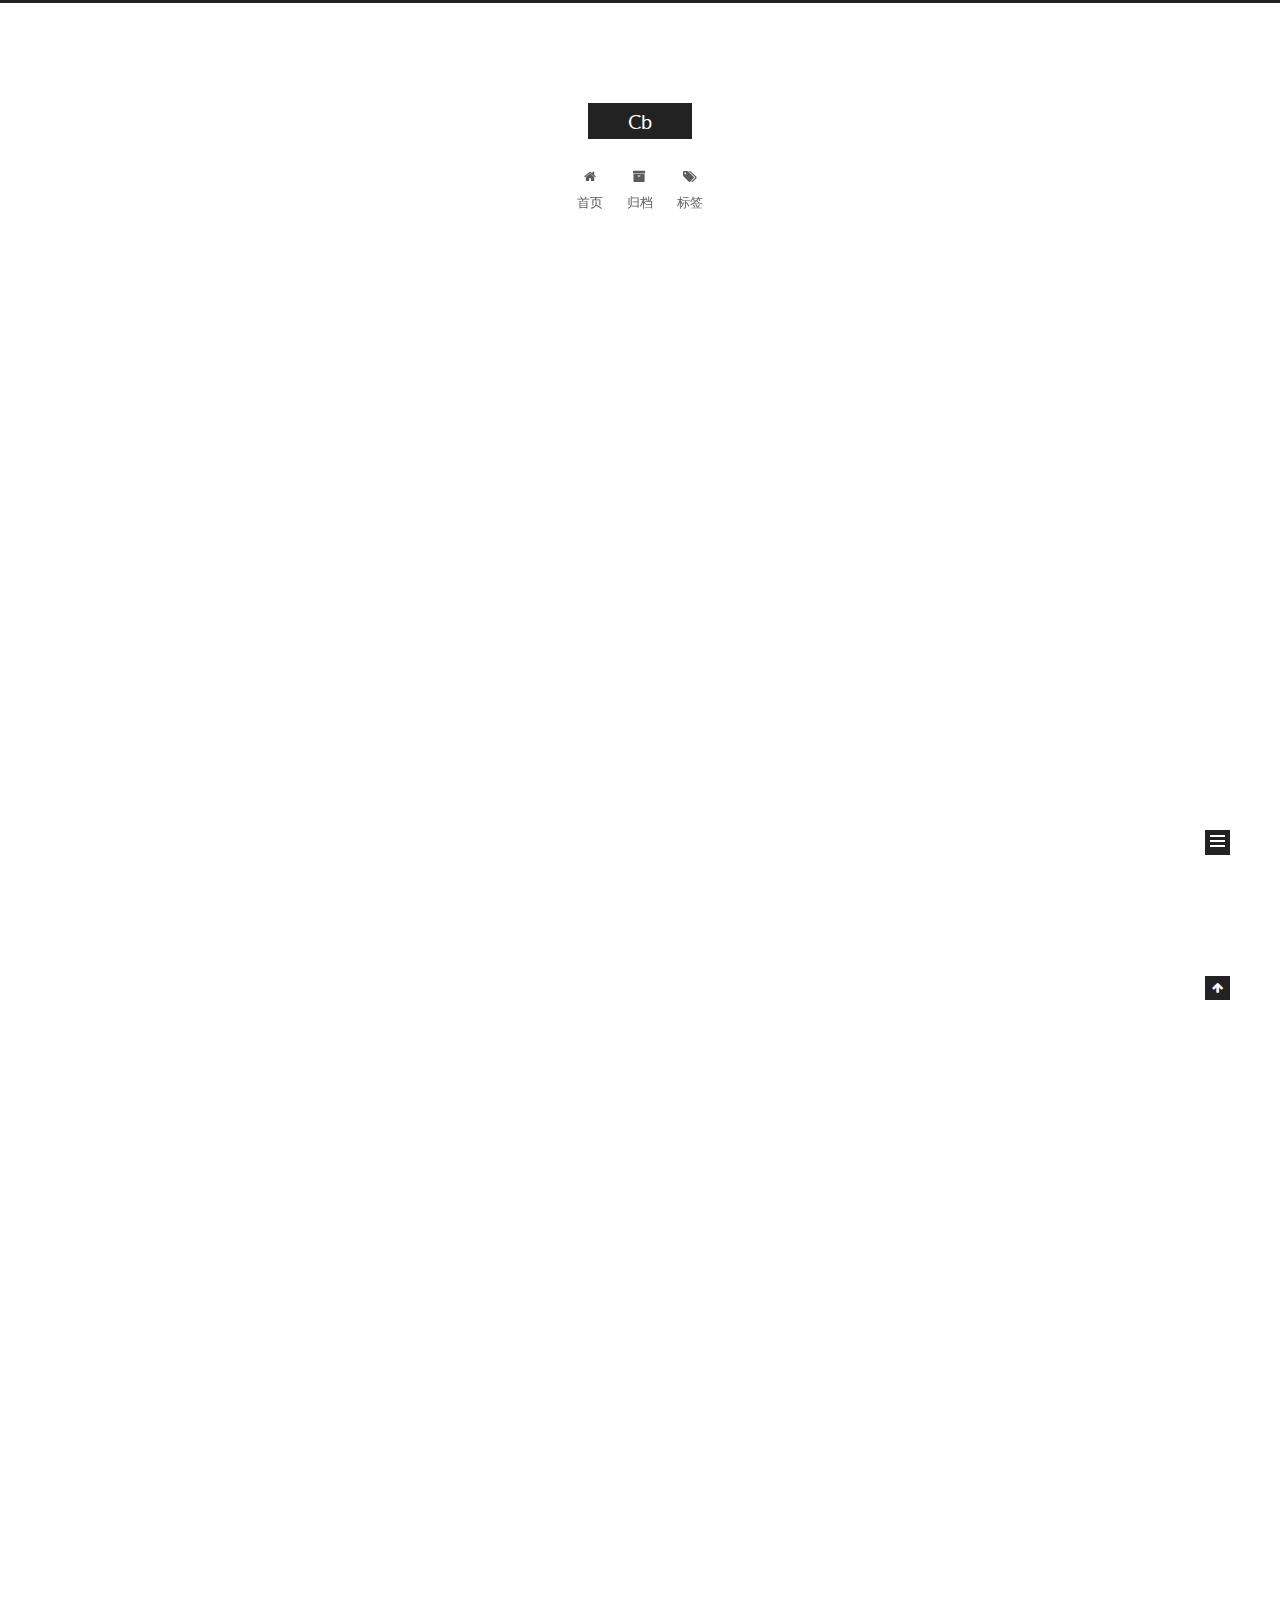
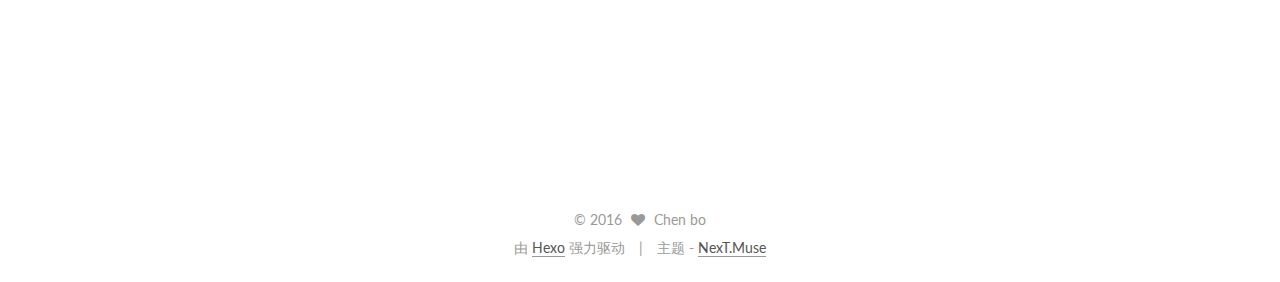
==== index.html @ adaf363a "Site updated: 2016-04-24 19:10:27" ====
<!doctype html>



  


<html class="theme-next muse use-motion">
<head>
  <meta charset="UTF-8"/>
<meta http-equiv="X-UA-Compatible" content="IE=edge,chrome=1" />
<meta name="viewport" content="width=device-width, initial-scale=1, maximum-scale=1"/>



<meta http-equiv="Cache-Control" content="no-transform" />
<meta http-equiv="Cache-Control" content="no-siteapp" />












  <link href="/vendors/fancybox/source/jquery.fancybox.css?v=2.1.5" rel="stylesheet" type="text/css"/>




  
  
  
  

  
    
    
  

  

  

  

  

  
    
    
    <link href="//fonts.googleapis.com/css?family=Lato:300,300italic,400,400italic,700,700italic&subset=latin,latin-ext" rel="stylesheet" type="text/css">
  




<link href="/vendors/font-awesome/css/font-awesome.min.css?v=4.4.0" rel="stylesheet" type="text/css" />

<link href="/css/main.css?v=5.0.1" rel="stylesheet" type="text/css" />


  <meta name="keywords" content="Hexo, NexT" />








  <link rel="shortcut icon" type="image/x-icon" href="/favicon.ico?v=5.0.1" />






<meta name="description" content="Cb的空间">
<meta property="og:type" content="website">
<meta property="og:title" content="Cb">
<meta property="og:url" content="http://yoursite.com/index.html">
<meta property="og:site_name" content="Cb">
<meta property="og:description" content="Cb的空间">
<meta name="twitter:card" content="summary">
<meta name="twitter:title" content="Cb">
<meta name="twitter:description" content="Cb的空间">



<script type="text/javascript" id="hexo.configuration">
  var NexT = window.NexT || {};
  var CONFIG = {
    scheme: 'Muse',
    sidebar: {"position":"left","display":"post"},
    fancybox: true,
    motion: true,
    duoshuo: {
      userId: 0,
      author: '博主'
    }
  };
</script>

  <title> Cb </title>
</head>

<body itemscope itemtype="http://schema.org/WebPage" lang="zh-Hans">

  










  
  
    
  

  <div class="container one-collumn sidebar-position-left 
   page-home 
 ">
    <div class="headband"></div>

    <header id="header" class="header" itemscope itemtype="http://schema.org/WPHeader">
      <div class="header-inner"><div class="site-meta ">
  

  <div class="custom-logo-site-title">
    <a href="/"  class="brand" rel="start">
      <span class="logo-line-before"><i></i></span>
      <span class="site-title">Cb</span>
      <span class="logo-line-after"><i></i></span>
    </a>
  </div>
  <p class="site-subtitle"></p>
</div>

<div class="site-nav-toggle">
  <button>
    <span class="btn-bar"></span>
    <span class="btn-bar"></span>
    <span class="btn-bar"></span>
  </button>
</div>

<nav class="site-nav">
  

  
    <ul id="menu" class="menu">
      
        
        <li class="menu-item menu-item-home">
          <a href="/" rel="section">
            
              <i class="menu-item-icon fa fa-home fa-fw"></i> <br />
            
            首页
          </a>
        </li>
      
        
        <li class="menu-item menu-item-archives">
          <a href="/archives" rel="section">
            
              <i class="menu-item-icon fa fa-archive fa-fw"></i> <br />
            
            归档
          </a>
        </li>
      
        
        <li class="menu-item menu-item-tags">
          <a href="/tags" rel="section">
            
              <i class="menu-item-icon fa fa-tags fa-fw"></i> <br />
            
            标签
          </a>
        </li>
      

      
    </ul>
  

  
</nav>

 </div>
    </header>

    <main id="main" class="main">
      <div class="main-inner">
        <div class="content-wrap">
          <div id="content" class="content">
            
  <section id="posts" class="posts-expand">
    
      

  
  

  
  
  

  <article class="post post-type-normal " itemscope itemtype="http://schema.org/Article">

    
      <header class="post-header">

        
        
          <h1 class="post-title" itemprop="name headline">
            
            
              
                
                <a class="post-title-link" href="/2016/04/24/test/" itemprop="url">
                  未命名
                </a>
              
            
          </h1>
        

        <div class="post-meta">
          <span class="post-time">
            <span class="post-meta-item-icon">
              <i class="fa fa-calendar-o"></i>
            </span>
            <span class="post-meta-item-text">发表于</span>
            <time itemprop="dateCreated" datetime="2016-04-24T18:54:13+08:00" content="2016-04-24">
              2016-04-24
            </time>
          </span>

          

          
            
          

          

          
          

          
        </div>
      </header>
    


    <div class="post-body" itemprop="articleBody">

      
      

      
        
          
            <hr>
<h2 id="title-Test"><a href="#title-Test" class="headerlink" title="title:Test"></a>title:Test</h2><blockquote>
<p>Just test the website,thank you</p>
</blockquote>

          
        
      
    </div>
    
    <div>
      
    </div>

    <div>
      
    </div>

    <footer class="post-footer">
      

      

      
      
        <div class="post-eof"></div>
      
    </footer>
  </article>


    
      

  
  

  
  
  

  <article class="post post-type-normal " itemscope itemtype="http://schema.org/Article">

    
      <header class="post-header">

        
        
          <h1 class="post-title" itemprop="name headline">
            
            
              
                
                <a class="post-title-link" href="/2016/04/24/hello-world/" itemprop="url">
                  Hello World
                </a>
              
            
          </h1>
        

        <div class="post-meta">
          <span class="post-time">
            <span class="post-meta-item-icon">
              <i class="fa fa-calendar-o"></i>
            </span>
            <span class="post-meta-item-text">发表于</span>
            <time itemprop="dateCreated" datetime="2016-04-24T18:14:55+08:00" content="2016-04-24">
              2016-04-24
            </time>
          </span>

          

          
            
          

          

          
          

          
        </div>
      </header>
    


    <div class="post-body" itemprop="articleBody">

      
      

      
        
          
            <p>Welcome to <a href="https://hexo.io/" target="_blank" rel="external">Hexo</a>! This is your very first post. Check <a href="https://hexo.io/docs/" target="_blank" rel="external">documentation</a> for more info. If you get any problems when using Hexo, you can find the answer in <a href="https://hexo.io/docs/troubleshooting.html" target="_blank" rel="external">troubleshooting</a> or you can ask me on <a href="https://github.com/hexojs/hexo/issues" target="_blank" rel="external">GitHub</a>.</p>
<h2 id="Quick-Start"><a href="#Quick-Start" class="headerlink" title="Quick Start"></a>Quick Start</h2><h3 id="Create-a-new-post"><a href="#Create-a-new-post" class="headerlink" title="Create a new post"></a>Create a new post</h3><figure class="highlight bash"><table><tr><td class="gutter"><pre><span class="line">1</span><br></pre></td><td class="code"><pre><span class="line">$ hexo new <span class="string">"My New Post"</span></span><br></pre></td></tr></table></figure>
<p>More info: <a href="https://hexo.io/docs/writing.html" target="_blank" rel="external">Writing</a></p>
<h3 id="Run-server"><a href="#Run-server" class="headerlink" title="Run server"></a>Run server</h3><figure class="highlight bash"><table><tr><td class="gutter"><pre><span class="line">1</span><br></pre></td><td class="code"><pre><span class="line">$ hexo server</span><br></pre></td></tr></table></figure>
<p>More info: <a href="https://hexo.io/docs/server.html" target="_blank" rel="external">Server</a></p>
<h3 id="Generate-static-files"><a href="#Generate-static-files" class="headerlink" title="Generate static files"></a>Generate static files</h3><figure class="highlight bash"><table><tr><td class="gutter"><pre><span class="line">1</span><br></pre></td><td class="code"><pre><span class="line">$ hexo generate</span><br></pre></td></tr></table></figure>
<p>More info: <a href="https://hexo.io/docs/generating.html" target="_blank" rel="external">Generating</a></p>
<h3 id="Deploy-to-remote-sites"><a href="#Deploy-to-remote-sites" class="headerlink" title="Deploy to remote sites"></a>Deploy to remote sites</h3><figure class="highlight bash"><table><tr><td class="gutter"><pre><span class="line">1</span><br></pre></td><td class="code"><pre><span class="line">$ hexo deploy</span><br></pre></td></tr></table></figure>
<p>More info: <a href="https://hexo.io/docs/deployment.html" target="_blank" rel="external">Deployment</a></p>

          
        
      
    </div>
    
    <div>
      
    </div>

    <div>
      
    </div>

    <footer class="post-footer">
      

      

      
      
        <div class="post-eof"></div>
      
    </footer>
  </article>


    
  </section>

  


          </div>
          


          

        </div>
        
          
  
  <div class="sidebar-toggle">
    <div class="sidebar-toggle-line-wrap">
      <span class="sidebar-toggle-line sidebar-toggle-line-first"></span>
      <span class="sidebar-toggle-line sidebar-toggle-line-middle"></span>
      <span class="sidebar-toggle-line sidebar-toggle-line-last"></span>
    </div>
  </div>

  <aside id="sidebar" class="sidebar">
    <div class="sidebar-inner">

      

      

      <section class="site-overview sidebar-panel  sidebar-panel-active ">
        <div class="site-author motion-element" itemprop="author" itemscope itemtype="http://schema.org/Person">
          <img class="site-author-image" itemprop="image"
               src="/images/default_avatar.jpg"
               alt="Chen bo" />
          <p class="site-author-name" itemprop="name">Chen bo</p>
          <p class="site-description motion-element" itemprop="description">Cb的空间</p>
        </div>
        <nav class="site-state motion-element">
          <div class="site-state-item site-state-posts">
            <a href="/archives">
              <span class="site-state-item-count">2</span>
              <span class="site-state-item-name">日志</span>
            </a>
          </div>

          

          

        </nav>

        

        <div class="links-of-author motion-element">
          
        </div>

        
        

        
        

      </section>

      

    </div>
  </aside>


        
      </div>
    </main>

    <footer id="footer" class="footer">
      <div class="footer-inner">
        <div class="copyright" >
  
  &copy; 
  <span itemprop="copyrightYear">2016</span>
  <span class="with-love">
    <i class="fa fa-heart"></i>
  </span>
  <span class="author" itemprop="copyrightHolder">Chen bo</span>
</div>

<div class="powered-by">
  由 <a class="theme-link" href="http://hexo.io">Hexo</a> 强力驱动
</div>

<div class="theme-info">
  主题 -
  <a class="theme-link" href="https://github.com/iissnan/hexo-theme-next">
    NexT.Muse
  </a>
</div>

        

        
      </div>
    </footer>

    <div class="back-to-top">
      <i class="fa fa-arrow-up"></i>
    </div>
  </div>

  

<script type="text/javascript">
  if (Object.prototype.toString.call(window.Promise) !== '[object Function]') {
    window.Promise = null;
  }
</script>









  



  
  <script type="text/javascript" src="/vendors/jquery/index.js?v=2.1.3"></script>

  
  <script type="text/javascript" src="/vendors/fastclick/lib/fastclick.min.js?v=1.0.6"></script>

  
  <script type="text/javascript" src="/vendors/jquery_lazyload/jquery.lazyload.js?v=1.9.7"></script>

  
  <script type="text/javascript" src="/vendors/velocity/velocity.min.js?v=1.2.1"></script>

  
  <script type="text/javascript" src="/vendors/velocity/velocity.ui.min.js?v=1.2.1"></script>

  
  <script type="text/javascript" src="/vendors/fancybox/source/jquery.fancybox.pack.js?v=2.1.5"></script>


  


  <script type="text/javascript" src="/js/src/utils.js?v=5.0.1"></script>

  <script type="text/javascript" src="/js/src/motion.js?v=5.0.1"></script>



  
  

  

  


  <script type="text/javascript" src="/js/src/bootstrap.js?v=5.0.1"></script>



  



  



  
  
  

  

  

</body>
</html>
---- css/main.css ----
/* normalize.css v3.0.2 | MIT License | git.io/normalize */
html {
  font-family: sans-serif; /* 1 */
  -ms-text-size-adjust: 100%; /* 2 */
  -webkit-text-size-adjust: 100%; /* 2 */
}
body {
  margin: 0;
}
article,
aside,
details,
figcaption,
figure,
footer,
header,
hgroup,
main,
menu,
nav,
section,
summary {
  display: block;
}
audio,
canvas,
progress,
video {
  display: inline-block; /* 1 */
  vertical-align: baseline; /* 2 */
}
audio:not([controls]) {
  display: none;
  height: 0;
}
[hidden],
template {
  display: none;
}
a {
  background-color: transparent;
}
a:active,
a:hover {
  outline: 0;
}
abbr[title] {
  border-bottom: 1px dotted;
}
b,
strong {
  font-weight: bold;
}
dfn {
  font-style: italic;
}
h1 {
  font-size: 2em;
  margin: 0.67em 0;
}
mark {
  background: #ff0;
  color: #000;
}
small {
  font-size: 80%;
}
sub,
sup {
  font-size: 75%;
  line-height: 0;
  position: relative;
  vertical-align: baseline;
}
sup {
  top: -0.5em;
}
sub {
  bottom: -0.25em;
}
img {
  border: 0;
}
svg:not(:root) {
  overflow: hidden;
}
figure {
  margin: 1em 40px;
}
hr {
  -moz-box-sizing: content-box;
  box-sizing: content-box;
  height: 0;
}
pre {
  overflow: auto;
}
code,
kbd,
pre,
samp {
  font-family: monospace, monospace;
  font-size: 1em;
}
button,
input,
optgroup,
select,
textarea {
  color: inherit; /* 1 */
  font: inherit; /* 2 */
  margin: 0; /* 3 */
}
button {
  overflow: visible;
}
button,
select {
  text-transform: none;
}
button,
html input[type="button"],
input[type="reset"],
input[type="submit"] {
  -webkit-appearance: button; /* 2 */
  cursor: pointer; /* 3 */
}
button[disabled],
html input[disabled] {
  cursor: default;
}
button::-moz-focus-inner,
input::-moz-focus-inner {
  border: 0;
  padding: 0;
}
input {
  line-height: normal;
}
input[type="checkbox"],
input[type="radio"] {
  box-sizing: border-box; /* 1 */
  padding: 0; /* 2 */
}
input[type="number"]::-webkit-inner-spin-button,
input[type="number"]::-webkit-outer-spin-button {
  height: auto;
}
input[type="search"] {
  -webkit-appearance: textfield; /* 1 */
  -moz-box-sizing: content-box;
  -webkit-box-sizing: content-box; /* 2 */
  box-sizing: content-box;
}
input[type="search"]::-webkit-search-cancel-button,
input[type="search"]::-webkit-search-decoration {
  -webkit-appearance: none;
}
fieldset {
  border: 1px solid #c0c0c0;
  margin: 0 2px;
  padding: 0.35em 0.625em 0.75em;
}
legend {
  border: 0; /* 1 */
  padding: 0; /* 2 */
}
textarea {
  overflow: auto;
}
optgroup {
  font-weight: bold;
}
table {
  border-collapse: collapse;
  border-spacing: 0;
}
td,
th {
  padding: 0;
}
::selection {
  background: #262a30;
  color: #fff;
}
body {
  position: relative;
  font-family: 'Lato', "PingFang SC", "Microsoft YaHei", sans-serif;
  font-size: 14px;
  line-height: 2;
  color: #555;
  background: #fff;
}
@media (max-width: 767px) {
  body {
    padding-right: 0 !important;
  }
}
@media (min-width: 768px) and (max-width: 991px) {
  body {
    padding-right: 0 !important;
  }
}
@media (min-width: 1600px) {
  body {
    font-size: 16px;
  }
}
h1,
h2,
h3,
h4,
h5,
h6 {
  margin: 0;
  padding: 0;
  font-weight: bold;
  line-height: 1.5;
  font-family: 'Lato', "PingFang SC", "Microsoft YaHei", sans-serif;
}
h2,
h3,
h4,
h5,
h6 {
  margin: 20px 0 15px;
}
h1 {
  font-size: 22px;
}
@media (max-width: 767px) {
  h1 {
    font-size: 18px;
  }
}
h2 {
  font-size: 20px;
}
@media (max-width: 767px) {
  h2 {
    font-size: 16px;
  }
}
h3 {
  font-size: 18px;
}
@media (max-width: 767px) {
  h3 {
    font-size: 14px;
  }
}
h4 {
  font-size: 16px;
}
@media (max-width: 767px) {
  h4 {
    font-size: 12px;
  }
}
h5 {
  font-size: 14px;
}
@media (max-width: 767px) {
  h5 {
    font-size: 10px;
  }
}
h6 {
  font-size: 12px;
}
@media (max-width: 767px) {
  h6 {
    font-size: 8px;
  }
}
p {
  margin: 0 0 25px 0;
}
a {
  color: #555;
  text-decoration: none;
  border-bottom: 1px solid #999;
  word-wrap: break-word;
}
a:hover {
  color: #222;
  border-bottom-color: #222;
}
ul {
  list-style: none;
}
blockquote {
  margin: 0;
  padding: 0;
}
img {
  display: block;
  margin: auto;
  max-width: 100%;
  height: auto;
}
hr {
  margin: 40px 0;
  height: 3px;
  border: none;
  background-color: #ddd;
  background-image: repeating-linear-gradient(-45deg, #fff, #fff 4px, transparent 4px, transparent 8px);
}
blockquote {
  padding: 0 15px;
  color: #666;
  border-left: 4px solid #ddd;
}
blockquote cite::before {
  content: "-";
  padding: 0 5px;
}
dt {
  font-weight: 700;
}
dd {
  margin: 0;
  padding: 0;
}
.text-left {
  text-align: left;
}
.text-center {
  text-align: center;
}
.text-right {
  text-align: right;
}
.text-justify {
  text-align: justify;
}
.text-nowrap {
  white-space: nowrap;
}
.text-lowercase {
  text-transform: lowercase;
}
.text-uppercase {
  text-transform: uppercase;
}
.text-capitalize {
  text-transform: capitalize;
}
.center-block {
  display: block;
  margin-left: auto;
  margin-right: auto;
}
.clearfix:before,
.clearfix:after {
  content: " ";
  display: table;
}
.clearfix:after {
  clear: both;
}
.pullquote {
  width: 45%;
}
.pullquote.left {
  float: left;
  margin-left: 5px;
  margin-right: 10px;
}
.pullquote.right {
  float: right;
  margin-left: 10px;
  margin-right: 5px;
}
.highlight table,
.gist table {
  width: auto;
}
.highlight table td,
.gist table td {
  border: none;
}
.highlight a,
.gist a {
  color: #222 !important;
  text-decoration: none !important;
}
.affix.affix.affix {
  position: fixed;
}
.translation {
  margin-top: -20px;
  font-size: 14px;
  color: #999;
}
.scrollbar-measure {
  width: 100px;
  height: 100px;
  overflow: scroll;
  position: absolute;
  top: -9999px;
}
.use-motion .motion-element {
  opacity: 0;
}
#local-search-input {
  padding: 3px;
  border: none;
  text-indent: 14px;
  border-radius: 0;
  width: 140px;
  outline: none;
  border-bottom: 1px solid #999;
  background: inherit;
  opacity: 0.5;
}
#local-search-input:focus {
  opacity: 1;
}
.search-icon {
  position: absolute;
  top: 9px;
}
table {
  margin: 20px 0;
  width: 100%;
  border-collapse: collapse;
  border-spacing: 0;
  border: 1px solid #ddd;
  font-size: 14px;
  table-layout: fixed;
  word-wrap: break-word;
}
table>tbody>tr:nth-of-type(odd) {
  background-color: #f9f9f9;
}
table>tbody>tr:hover {
  background-color: #f5f5f5;
}
caption,
th,
td {
  padding: 8px;
  text-align: left;
  vertical-align: middle;
  font-weight: normal;
}
th,
td {
  border-bottom: 3px solid #ddd;
  border-right: 1px solid #eee;
}
th {
  padding-bottom: 10px;
  font-weight: 700;
}
td {
  border-bottom-width: 1px;
}
html,
body {
  height: 100%;
}
.container {
  position: relative;
  min-height: 100%;
}
.header-inner {
  margin: 0 auto;
  padding: 100px 0 70px;
  width: 700px;
}
@media (min-width: 1600px) {
  .container .header-inner {
    width: 900px;
  }
}
.main {
  padding-bottom: 150px;
}
.main-inner {
  margin: 0 auto;
  width: 700px;
}
@media (min-width: 1600px) {
  .container .main-inner {
    width: 900px;
  }
}
.footer {
  position: absolute;
  left: 0;
  bottom: 0;
  width: 100%;
  min-height: 50px;
}
.footer-inner {
  box-sizing: border-box;
  margin: 20px auto;
  width: 700px;
}
@media (min-width: 1600px) {
  .container .footer-inner {
    width: 900px;
  }
}
pre,
.highlight {
  overflow: auto;
  margin: 20px 0;
  padding: 15px;
  font-size: 13px;
  color: #4d4d4c;
  background: #f7f7f7;
  line-height: 1.6;
}
pre,
code {
  font-family: consolas, Menlo, "PingFang SC", "Microsoft YaHei", monospace;
}
code {
  padding: 2px 4px;
  word-break: break-all;
  color: #555;
  background: #eee;
  border-radius: 4px;
  font-size: 13px;
}
pre code {
  padding: 0;
  color: #4d4d4c;
  background: none;
  text-shadow: none;
}
.highlight pre {
  border: none;
  margin: 0;
  padding: 1px;
}
.highlight table {
  margin: 0;
  width: auto;
  border: none;
}
.highlight td {
  border: none;
  padding: 0;
}
.highlight figcaption {
  font-size: 0.85em;
  color: #8e908c;
  line-height: 1em;
  margin-bottom: 1em;
}
.highlight figcaption:before,
.highlight figcaption:after {
  content: " ";
  display: table;
}
.highlight figcaption:after {
  clear: both;
}
.highlight figcaption a {
  float: right;
}
.highlight .gutter pre {
  color: #666;
  text-align: right;
  padding-right: 20px;
}
.highlight .line {
  height: 20px;
}
pre .comment {
  color: #8e908c;
}
pre .variable,
pre .attribute,
pre .tag,
pre .regexp,
pre .ruby .constant,
pre .xml .tag .title,
pre .xml .pi,
pre .xml .doctype,
pre .html .doctype,
pre .css .id,
pre .css .class,
pre .css .pseudo {
  color: #c82829;
}
pre .number,
pre .preprocessor,
pre .built_in,
pre .literal,
pre .params,
pre .constant,
pre .command {
  color: #f5871f;
}
pre .ruby .class .title,
pre .css .rules .attribute,
pre .string,
pre .value,
pre .inheritance,
pre .header,
pre .ruby .symbol,
pre .xml .cdata,
pre .special,
pre .number,
pre .formula {
  color: #718c00;
}
pre .title,
pre .css .hexcolor {
  color: #3e999f;
}
pre .function,
pre .python .decorator,
pre .python .title,
pre .ruby .function .title,
pre .ruby .title .keyword,
pre .perl .sub,
pre .javascript .title,
pre .coffeescript .title {
  color: #4271ae;
}
pre .keyword,
pre .javascript .function {
  color: #8959a8;
}
.full-image.full-image.full-image {
  border: none;
  max-width: 100%;
  width: auto;
  margin: 20px auto;
}
@media (min-width: 992px) {
  .full-image.full-image.full-image {
    max-width: none;
    width: 126%;
    margin: 0 -13%;
  }
}
.blockquote-center,
.page-home .post-type-quote blockquote,
.page-post-detail .post-type-quote blockquote {
  position: relative;
  margin: 40px 0;
  padding: 0;
  border-left: none;
  text-align: center;
}
.blockquote-center::before,
.page-home .post-type-quote blockquote::before,
.page-post-detail .post-type-quote blockquote::before,
.blockquote-center::after,
.page-home .post-type-quote blockquote::after,
.page-post-detail .post-type-quote blockquote::after {
  position: absolute;
  content: ' ';
  display: block;
  width: 100%;
  height: 24px;
  opacity: 0.2;
  background-repeat: no-repeat;
  background-position: 0 -6px;
  background-size: 22px 22px;
}
.blockquote-center::before,
.page-home .post-type-quote blockquote::before,
.page-post-detail .post-type-quote blockquote::before {
  top: -20px;
  background-image: url("../images/quote-l.svg");
  border-top: 1px solid #ccc;
}
.blockquote-center::after,
.page-home .post-type-quote blockquote::after,
.page-post-detail .post-type-quote blockquote::after {
  bottom: -20px;
  background-image: url("../images/quote-r.svg");
  border-bottom: 1px solid #ccc;
  background-position: 100% 8px;
}
.blockquote-center p,
.page-home .post-type-quote blockquote p,
.page-post-detail .post-type-quote blockquote p,
.blockquote-center div,
.page-home .post-type-quote blockquote div,
.page-post-detail .post-type-quote blockquote div {
  text-align: center;
}
.post .post-body .group-picture img {
  box-sizing: border-box;
  padding: 0 3px;
  border: none;
}
.post .group-picture-row {
  overflow: hidden;
  margin-top: 6px;
}
.post .group-picture-row:first-child {
  margin-top: 0;
}
.post .group-picture-column {
  float: left;
}
.page-post-detail .post-body .group-picture-column {
  float: none;
  margin-top: 10px;
  width: auto !important;
}
.page-post-detail .post-body .group-picture-column img {
  margin: 0 auto;
}
.page-archive .group-picture-container {
  overflow: hidden;
}
.page-archive .group-picture-row {
  float: left;
}
.page-archive .group-picture-row:first-child {
  margin-top: 6px;
}
.page-archive .group-picture-column {
  max-width: 150px;
  max-height: 150px;
}
.btn {
  display: inline-block;
  padding: 0 20px;
  font-size: 14px;
  color: #fff;
  background: #222;
  border: 2px solid #222;
  text-decoration: none;
  border-radius: 0;
  transition-property: background-color;
  transition-duration: 0.2s;
  transition-timing-function: ease-in-out;
  transition-delay: 0s;
}
.btn:hover,
.post-more-link .btn:hover {
  border-color: #222;
  color: #222;
  background: #fff;
}
.btn-bar {
  display: block;
  width: 22px;
  height: 2px;
  background: #555;
  border-radius: 1px;
}
.btn-bar+.btn-bar {
  margin-top: 4px;
}
.pagination {
  margin: 120px 0 40px;
  text-align: center;
  border-top: 1px solid #eee;
}
.page-number-basic,
.pagination .prev,
.pagination .next,
.pagination .page-number,
.pagination .space {
  display: inline-block;
  position: relative;
  top: -1px;
  margin: 0 10px;
  padding: 0 10px;
  line-height: 30px;
}
@media (max-width: 767px) {
  .page-number-basic,
  .pagination .prev,
  .pagination .next,
  .pagination .page-number,
  .pagination .space {
    margin: 0 5px;
  }
}
.pagination .prev,
.pagination .next,
.pagination .page-number {
  border-bottom: 0;
  border-top: 1px solid #eee;
  transition-property: border-color;
  transition-duration: 0.2s;
  transition-timing-function: ease-in-out;
  transition-delay: 0s;
}
.pagination .prev:hover,
.pagination .next:hover,
.pagination .page-number:hover {
  border-top-color: #222;
}
.pagination .space {
  padding: 0;
  margin: 0;
}
.pagination .prev {
  margin-left: 0;
}
.pagination .next {
  margin-right: 0;
}
.pagination .page-number.current {
  color: #fff;
  background: #ccc;
  border-top-color: #ccc;
}
@media (max-width: 767px) {
  .pagination {
    border-top: none;
  }
  .pagination .prev,
  .pagination .next,
  .pagination .page-number {
    margin-bottom: 10px;
    border-top: 0;
    border-bottom: 1px solid #eee;
  }
  .pagination .prev:hover,
  .pagination .next:hover,
  .pagination .page-number:hover {
    border-bottom-color: #222;
  }
}
.comments {
  margin: 60px 20px 0;
}
.tag-cloud {
  text-align: center;
}
.tag-cloud a {
  display: inline-block;
  margin: 10px;
}
.back-to-top {
  box-sizing: border-box;
  position: fixed;
  bottom: -100px;
  right: 50px;
  z-index: 1050;
  padding: 0 6px;
  width: 25px;
  background: #222;
  font-size: 12px;
  opacity: 1;
  color: #fff;
  cursor: pointer;
  text-align: center;
  -webkit-transform: translateZ(0);
  transition-property: bottom;
  transition-duration: 0.2s;
  transition-timing-function: ease-in-out;
  transition-delay: 0s;
}
@media (max-width: 767px) {
  .back-to-top {
    display: none;
  }
}
@media (min-width: 768px) and (max-width: 991px) {
  .back-to-top {
    display: none;
  }
}
.back-to-top.back-to-top-on {
  bottom: 19px;
}
.header {
  background: #fff;
}
.header-inner {
  position: relative;
}
.headband {
  height: 3px;
  background: #222;
}
.site-meta {
  margin: 0;
  text-align: center;
}
@media (max-width: 767px) {
  .site-meta {
    text-align: center;
  }
}
.brand {
  position: relative;
  display: inline-block;
  padding: 0 40px;
  color: #fff;
  background: #222;
  border-bottom: none;
}
.brand:hover {
  color: #fff;
}
.logo {
  display: inline-block;
  margin-right: 5px;
  line-height: 36px;
  vertical-align: top;
}
.site-title {
  display: inline-block;
  vertical-align: top;
  line-height: 36px;
  font-size: 20px;
  font-weight: normal;
  font-family: 'Lato', "PingFang SC", "Microsoft YaHei", sans-serif;
}
.site-subtitle {
  margin-top: 10px;
  font-size: 13px;
  color: #999;
}
.use-motion .brand {
  opacity: 0;
}
.use-motion .logo,
.use-motion .site-title,
.use-motion .site-subtitle {
  opacity: 0;
  position: relative;
  top: -10px;
}
.site-nav-toggle {
  display: none;
  position: absolute;
  top: 10px;
  left: 10px;
}
@media (max-width: 767px) {
  .site-nav-toggle {
    display: block;
  }
}
.site-nav-toggle button {
  margin-top: 2px;
  padding: 9px 10px;
  background: transparent;
  border: none;
}
@media (max-width: 767px) {
  .site-nav {
    display: none;
    margin: 0 -10px;
    padding: 0 10px;
    clear: both;
    border-top: 1px solid #ddd;
  }
}
@media (min-width: 768px) and (max-width: 991px) {
  .site-nav {
    display: block !important;
  }
}
@media (min-width: 992px) {
  .site-nav {
    display: block !important;
  }
}
.menu {
  margin-top: 20px;
  padding-left: 0;
  text-align: center;
}
.menu .menu-item {
  display: inline-block;
  margin: 0 10px;
}
@media screen and (max-width: 767px) {
  .menu .menu-item {
    margin-top: 10px;
  }
}
.menu .menu-item a {
  display: block;
  font-size: 13px;
  text-transform: capitalize;
  line-height: inherit;
  border-bottom: 1px solid transparent;
  transition-property: border-color;
  transition-duration: 0.2s;
  transition-timing-function: ease-in-out;
  transition-delay: 0s;
}
.menu .menu-item a:hover {
  border-bottom-color: #222;
}
.menu .menu-item .fa {
  margin-right: 5px;
}
.use-motion .menu-item {
  opacity: 0;
}
.post-body {
  font-family: 'Lato', "PingFang SC", "Microsoft YaHei", sans-serif;
}
@media (max-width: 767px) {
  .post-body {
    word-break: break-all;
  }
}
.post-body .fancybox img {
  display: block !important;
  margin: 0 auto;
  cursor: pointer;
  cursor: zoom-in;
  cursor: -webkit-zoom-in;
}
.post-body .image-caption,
.post-body .figure .caption {
  margin: 10px auto 15px;
  text-align: center;
  font-size: 14px;
  color: #999;
  font-weight: bold;
  line-height: 1;
}
.post-sticky-flag {
  display: inline-block;
  font-size: 16px;
  -ms-transform: rotate(30deg);
  transform: rotate(30deg);
}
.posts-expand {
  padding-top: 40px;
}
@media (max-width: 767px) {
  .posts-expand {
    margin: 0 20px;
  }
  .post-body pre,
  .post-body .highlight {
    padding: 10px;
  }
  .post-body pre .gutter pre,
  .post-body .highlight .gutter pre {
    padding-right: 10px;
  }
}
@media (min-width: 992px) {
  .posts-expand .post-body {
    text-align: justify;
  }
}
.posts-expand .post-body h2,
.posts-expand .post-body h3,
.posts-expand .post-body h4,
.posts-expand .post-body h5,
.posts-expand .post-body h6 {
  padding-top: 10px;
}
.posts-expand .post-body h2 .header-anchor,
.posts-expand .post-body h3 .header-anchor,
.posts-expand .post-body h4 .header-anchor,
.posts-expand .post-body h5 .header-anchor,
.posts-expand .post-body h6 .header-anchor {
  float: right;
  margin-left: 10px;
  color: #ccc;
  border-bottom-style: none;
  visibility: hidden;
}
.posts-expand .post-body h2 .header-anchor:hover,
.posts-expand .post-body h3 .header-anchor:hover,
.posts-expand .post-body h4 .header-anchor:hover,
.posts-expand .post-body h5 .header-anchor:hover,
.posts-expand .post-body h6 .header-anchor:hover {
  color: inherit;
}
.posts-expand .post-body h2:hover .header-anchor,
.posts-expand .post-body h3:hover .header-anchor,
.posts-expand .post-body h4:hover .header-anchor,
.posts-expand .post-body h5:hover .header-anchor,
.posts-expand .post-body h6:hover .header-anchor {
  visibility: visible;
}
.posts-expand .post-body ul li {
  list-style: circle;
}
.posts-expand .post-body img {
  box-sizing: border-box;
  margin: auto;
  padding: 3px;
  border: 1px solid #ddd;
}
.posts-expand .fancybox img {
  margin: 0 auto;
}
@media (max-width: 767px) {
  .posts-collapse {
    margin: 0 20px;
  }
  .posts-collapse .post-title,
  .posts-collapse .post-meta {
    display: block;
    width: auto;
    text-align: left;
  }
}
.posts-collapse {
  position: relative;
  z-index: 1010;
  margin-left: 55px;
}
.posts-collapse::after {
  content: " ";
  position: absolute;
  top: 20px;
  left: 0;
  margin-left: -2px;
  width: 4px;
  height: 100%;
  background: #f5f5f5;
  z-index: -1;
}
@media (max-width: 767px) {
  .posts-collapse {
    margin: 0 20px;
  }
}
.posts-collapse .collection-title {
  position: relative;
  margin: 60px 0;
}
.posts-collapse .collection-title h2 {
  margin-left: 20px;
}
.posts-collapse .collection-title small {
  color: #bbb;
}
.posts-collapse .collection-title::before {
  content: " ";
  position: absolute;
  left: 0;
  top: 50%;
  margin-left: -4px;
  margin-top: -4px;
  width: 8px;
  height: 8px;
  background: #bbb;
  border-radius: 50%;
}
.posts-collapse .post {
  margin: 30px 0;
}
.posts-collapse .post-header {
  position: relative;
  transition-duration: 0.2s;
  transition-timing-function: ease-in-out;
  transition-delay: 0s;
  transition-property: border;
  border-bottom: 1px dashed #ccc;
}
.posts-collapse .post-header::before {
  content: " ";
  position: absolute;
  left: 0;
  top: 12px;
  width: 6px;
  height: 6px;
  margin-left: -4px;
  background: #bbb;
  border-radius: 50%;
  border: 1px solid #fff;
  transition-duration: 0.2s;
  transition-timing-function: ease-in-out;
  transition-delay: 0s;
  transition-property: background;
}
.posts-collapse .post-header:hover {
  border-bottom-color: #666;
}
.posts-collapse .post-header:hover::before {
  background: #222;
}
.posts-collapse .post-meta {
  position: absolute;
  font-size: 12px;
  left: 20px;
  top: 5px;
}
.posts-collapse .post-comments-count {
  display: none;
}
.posts-collapse .post-title {
  margin-left: 60px;
  font-size: 16px;
  font-weight: normal;
  line-height: inherit;
}
.posts-collapse .post-title::after {
  margin-left: 3px;
  opacity: 0.6;
}
.posts-collapse .post-title a {
  color: #666;
  border-bottom: none;
}
.page-home .post-type-quote .post-header,
.page-post-detail .post-type-quote .post-header,
.page-home .post-type-quote .post-tags,
.page-post-detail .post-type-quote .post-tags {
  display: none;
}
.posts-expand .post-title {
  font-size: 26px;
  text-align: center;
  word-break: break-word;
}
@media (max-width: 767px) {
  .posts-expand .post-title {
    font-size: 22px;
  }
}
.posts-expand .post-title-link {
  display: inline-block;
  position: relative;
  color: #555;
  border-bottom: none;
  line-height: 1.2;
  vertical-align: top;
}
.posts-expand .post-title-link::before {
  content: "";
  position: absolute;
  width: 100%;
  height: 2px;
  bottom: 0;
  left: 0;
  background-color: #000;
  visibility: hidden;
  transform: scaleX(0);
  transition-duration: 0.2s;
  transition-timing-function: ease-in-out;
  transition-delay: 0s;
}
.posts-expand .post-title-link:hover::before {
  visibility: visible;
  transform: scaleX(1);
}
.posts-expand .post-title-link .fa {
  font-size: 16px;
}
.posts-expand .post-meta {
  margin: 3px 0 60px 0;
  color: #999;
  font-family: 'Lato', "PingFang SC", "Microsoft YaHei", sans-serif;
  font-size: 12px;
  text-align: center;
}
.posts-expand .post-meta .post-category-list {
  display: inline-block;
  margin: 0;
  padding: 3px;
}
.posts-expand .post-meta .post-category-list-link {
  color: #999;
}
.post-meta-item-icon {
  display: none;
  margin-right: 3px;
}
@media (min-width: 768px) and (max-width: 991px) {
  .post-meta-item-icon {
    display: inline-block;
  }
}
@media (max-width: 767px) {
  .post-meta-item-icon {
    display: inline-block;
  }
}
@media (min-width: 768px) and (max-width: 991px) {
  .post-meta-item-text {
    display: none;
  }
}
@media (max-width: 767px) {
  .post-meta-item-text {
    display: none;
  }
}
@media (max-width: 767px) {
  .posts-expand .post-comments-count {
    display: none;
  }
}
.post-more-link {
  margin-top: 50px;
}
.post-more-link .btn {
  color: #fff;
  font-size: 14px;
  background: #222;
  border-radius: 0;
  line-height: 2;
}
.posts-expand .post-tags {
  margin-top: 40px;
  text-align: center;
}
.posts-expand .post-tags a {
  display: inline-block;
  margin-right: 10px;
  font-size: 13px;
}
.post-nav {
  overflow: hidden;
  margin-top: 60px;
  padding: 10px;
  white-space: nowrap;
  border-top: 1px solid #eee;
}
.post-nav-item {
  display: inline-block;
  width: 50%;
  white-space: normal;
}
.post-nav-item a {
  position: relative;
  display: inline-block;
  line-height: 25px;
  font-size: 14px;
  color: #555;
  border-bottom: none;
}
.post-nav-item a:hover {
  color: #222;
  border-bottom: none;
}
.post-nav-item a:active {
  top: 2px;
}
.post-nav-item a i {
  font-size: 12px;
}
.post-nav-prev {
  text-align: right;
}
.posts-expand .post-eof {
  display: block;
  margin: 80px auto 60px;
  width: 8%;
  height: 1px;
  background: #ccc;
  text-align: center;
}
.post:last-child .post-eof.post-eof.post-eof {
  display: none;
}
.post-gallery {
  display: table;
  table-layout: fixed;
  width: 100%;
  border-collapse: separate;
}
.post-gallery-row {
  display: table-row;
}
.post-gallery .post-gallery-img {
  display: table-cell;
  text-align: center;
  vertical-align: middle;
  border: none;
}
.post-gallery .post-gallery-img img {
  max-width: 100%;
  max-height: 100%;
  border: none;
}
.fancybox-close,
.fancybox-close:hover {
  border: none;
}
.sidebar {
  position: fixed;
  right: 0;
  top: 0;
  bottom: 0;
  width: 0;
  z-index: 1040;
  box-shadow: inset 0 2px 6px #000;
  background: #222;
  -webkit-transform: translateZ(0);
}
.sidebar a {
  color: #999;
  border-bottom-color: #555;
}
.sidebar a:hover {
  color: #eee;
}
@media (min-width: 768px) and (max-width: 991px) {
  .sidebar {
    display: none !important;
  }
}
@media (max-width: 767px) {
  .sidebar {
    display: none !important;
  }
}
.sidebar-inner {
  position: relative;
  padding: 20px 10px;
  color: #999;
  text-align: center;
}
.sidebar-toggle {
  position: fixed;
  right: 50px;
  bottom: 45px;
  width: 15px;
  height: 15px;
  padding: 5px;
  background: #222;
  line-height: 0;
  z-index: 1050;
  cursor: pointer;
  -webkit-transform: translateZ(0);
}
@media (min-width: 768px) and (max-width: 991px) {
  .sidebar-toggle {
    display: none;
  }
}
@media (max-width: 767px) {
  .sidebar-toggle {
    display: none;
  }
}
.sidebar-toggle-line {
  position: relative;
  display: inline-block;
  vertical-align: top;
  height: 2px;
  width: 100%;
  background: #fff;
  margin-top: 3px;
}
.sidebar-toggle-line:first-child {
  margin-top: 0;
}
.site-author-image {
  display: block;
  margin: 0 auto;
  max-width: 96px;
  height: auto;
  border: 2px solid #333;
  padding: 2px;
}
.site-author-name {
  margin: 5px 0 0;
  color: #f5f5f5;
}
.site-description {
  margin-top: 5px;
  font-size: 14px;
  color: #555;
}
.site-state {
  overflow: hidden;
  line-height: 1.4;
  white-space: nowrap;
}
.site-state-item {
  display: inline-block;
  padding: 0 15px;
  border-left: 1px solid #333;
}
.site-state-item:first-child {
  border-left: none;
}
.site-state-item a {
  border-bottom: none;
}
.site-state-item-count {
  display: block;
  text-align: center;
  color: inherit;
  font-weight: 600;
  font-size: 18px;
}
.site-state-item-name {
  font-size: 13px;
  color: inherit;
}
.feed-link {
  margin-top: 20px;
}
.feed-link a {
  display: inline-block;
  padding: 0 15px;
  color: #fc6423;
  border: 1px solid #fc6423;
  border-radius: 4px;
}
.feed-link a i {
  color: #fc6423;
  font-size: 14px;
}
.feed-link a:hover {
  color: #fff;
  background: #fc6423;
}
.feed-link a:hover i {
  color: #fff;
}
.links-of-author {
  margin-top: 20px;
}
.links-of-author a {
  display: inline-block;
  vertical-align: middle;
  margin-right: 10px;
  margin-bottom: 10px;
  border-bottom-color: #555;
  font-size: 13px;
}
.links-of-author a:before {
  display: inline-block;
  vertical-align: middle;
  margin-right: 3px;
  content: " ";
  width: 4px;
  height: 4px;
  border-radius: 50%;
  background: #3b2d28;
}
.links-of-blogroll {
  font-size: 13px;
}
.links-of-blogroll-title {
  margin-top: 20px;
  font-size: 14px;
  font-weight: 600;
}
.links-of-blogroll-list {
  margin: 0;
  padding: 0;
}
.links-of-blogroll-item {
  padding: 2px 10px;
}
.sidebar-nav {
  margin: 0 0 20px;
  padding-left: 0;
}
.sidebar-nav li {
  display: inline-block;
  cursor: pointer;
  border-bottom: 1px solid transparent;
  font-size: 14px;
  color: #555;
}
.sidebar-nav li:hover {
  color: #f5f5f5;
}
.page-post-detail .sidebar-nav-toc {
  padding: 0 5px;
}
.page-post-detail .sidebar-nav-overview {
  margin-left: 10px;
}
.sidebar-nav .sidebar-nav-active {
  color: #87daff;
  border-bottom-color: #87daff;
}
.sidebar-nav .sidebar-nav-active:hover {
  color: #87daff;
}
.sidebar-panel {
  display: none;
}
.sidebar-panel-active {
  display: block;
}
.post-toc-empty {
  font-size: 14px;
  color: #666;
}
.post-toc-wrap {
  overflow: hidden;
}
.post-toc {
  overflow: auto;
}
.post-toc ol {
  margin: 0;
  padding: 0 2px 5px 10px;
  text-align: left;
  list-style: none;
  font-size: 14px;
}
.post-toc ol > ol {
  padding-left: 0;
}
.post-toc ol a {
  transition-duration: 0.2s;
  transition-timing-function: ease-in-out;
  transition-delay: 0s;
  transition-property: all;
  color: #999;
  border-bottom-color: #555;
}
.post-toc ol a:hover {
  color: #ccc;
  border-bottom-color: #ccc;
}
.post-toc .nav-item {
  overflow: hidden;
  text-overflow: ellipsis;
  white-space: nowrap;
  line-height: 1.8;
}
.post-toc .nav .nav-child {
  display: none;
}
.post-toc .nav .active > .nav-child {
  display: block;
}
.post-toc .nav .active-current > .nav-child {
  display: block;
}
.post-toc .nav .active-current > .nav-child > .nav-item {
  display: block;
}
.post-toc .nav .active > a {
  color: #87daff;
  border-bottom-color: #87daff;
}
.post-toc .nav .active-current > a {
  color: #87daff;
}
.post-toc .nav .active-current > a:hover {
  color: #87daff;
}
.footer {
  font-size: 14px;
  color: #999;
}
.footer img {
  border: none;
}
.footer-inner {
  text-align: center;
}
.with-love {
  display: inline-block;
  margin: 0 5px;
}
.powered-by,
.theme-info {
  display: inline-block;
}
.powered-by {
  margin-right: 10px;
}
.powered-by::after {
  content: "|";
  padding-left: 10px;
}
.cc-license {
  margin-top: 10px;
  text-align: center;
}
.cc-license .cc-opacity {
  opacity: 0.7;
  border-bottom: none;
}
.cc-license .cc-opacity:hover {
  opacity: 0.9;
}
.cc-license img {
  display: inline-block;
}
.theme-next #ds-thread #ds-reset {
  color: #555;
}
.theme-next #ds-thread #ds-reset .ds-replybox {
  margin-bottom: 30px;
}
.theme-next #ds-thread #ds-reset .ds-replybox .ds-avatar,
.theme-next #ds-reset .ds-avatar img {
  box-shadow: none;
}
.theme-next #ds-thread #ds-reset .ds-textarea-wrapper {
  border-color: #c7d4e1;
  background: none;
  border-top-right-radius: 3px;
  border-top-left-radius: 3px;
}
.theme-next #ds-thread #ds-reset .ds-textarea-wrapper textarea {
  height: 60px;
}
.theme-next #ds-reset .ds-rounded-top {
  border-radius: 0;
}
.theme-next #ds-thread #ds-reset .ds-post-toolbar {
  box-sizing: border-box;
  border: 1px solid #c7d4e1;
  background: #f6f8fa;
}
.theme-next #ds-thread #ds-reset .ds-post-options {
  height: 40px;
  border: none;
  background: none;
}
.theme-next #ds-thread #ds-reset .ds-toolbar-buttons {
  top: 11px;
}
.theme-next #ds-thread #ds-reset .ds-sync {
  top: 5px;
}
.theme-next #ds-thread #ds-reset .ds-post-button {
  top: 4px;
  right: 5px;
  width: 90px;
  height: 30px;
  border: 1px solid #c5ced7;
  border-radius: 3px;
  background-image: linear-gradient(#fbfbfc, #f5f7f9);
  color: #60676d;
}
.theme-next #ds-thread #ds-reset .ds-post-button:hover {
  background-position: 0 -30px;
  color: #60676d;
}
.theme-next #ds-thread #ds-reset .ds-comments-info {
  padding: 10px 0;
}
.theme-next #ds-thread #ds-reset .ds-sort {
  display: none;
}
.theme-next #ds-thread #ds-reset li.ds-tab a.ds-current {
  border: none;
  background: #f6f8fa;
  color: #60676d;
}
.theme-next #ds-thread #ds-reset li.ds-tab a.ds-current:hover {
  background-color: #e9f0f7;
  color: #60676d;
}
.theme-next #ds-thread #ds-reset li.ds-tab a {
  border-radius: 2px;
  padding: 5px;
}
.theme-next #ds-thread #ds-reset .ds-login-buttons p {
  color: #999;
  line-height: 36px;
}
.theme-next #ds-thread #ds-reset .ds-login-buttons .ds-service-list li {
  height: 28px;
}
.theme-next #ds-thread #ds-reset .ds-service-list a {
  background: none;
  padding: 5px;
  border: 1px solid;
  border-radius: 3px;
  text-align: center;
}
.theme-next #ds-thread #ds-reset .ds-service-list a:hover {
  color: #fff;
  background: #666;
}
.theme-next #ds-thread #ds-reset .ds-service-list .ds-weibo {
  color: #fc9b00;
  border-color: #fc9b00;
}
.theme-next #ds-thread #ds-reset .ds-service-list .ds-weibo:hover {
  background: #fc9b00;
}
.theme-next #ds-thread #ds-reset .ds-service-list .ds-qq {
  color: #60a3ec;
  border-color: #60a3ec;
}
.theme-next #ds-thread #ds-reset .ds-service-list .ds-qq:hover {
  background: #60a3ec;
}
.theme-next #ds-thread #ds-reset .ds-service-list .ds-renren {
  color: #2e7ac4;
  border-color: #2e7ac4;
}
.theme-next #ds-thread #ds-reset .ds-service-list .ds-renren:hover {
  background: #2e7ac4;
}
.theme-next #ds-thread #ds-reset .ds-service-list .ds-douban {
  color: #37994c;
  border-color: #37994c;
}
.theme-next #ds-thread #ds-reset .ds-service-list .ds-douban:hover {
  background: #37994c;
}
.theme-next #ds-thread #ds-reset .ds-service-list .ds-kaixin {
  color: #fef20d;
  border-color: #fef20d;
}
.theme-next #ds-thread #ds-reset .ds-service-list .ds-kaixin:hover {
  background: #fef20d;
}
.theme-next #ds-thread #ds-reset .ds-service-list .ds-netease {
  color: #f00;
  border-color: #f00;
}
.theme-next #ds-thread #ds-reset .ds-service-list .ds-netease:hover {
  background: #f00;
}
.theme-next #ds-thread #ds-reset .ds-service-list .ds-sohu {
  color: #ffcb05;
  border-color: #ffcb05;
}
.theme-next #ds-thread #ds-reset .ds-service-list .ds-sohu:hover {
  background: #ffcb05;
}
.theme-next #ds-thread #ds-reset .ds-service-list .ds-baidu {
  color: #2831e0;
  border-color: #2831e0;
}
.theme-next #ds-thread #ds-reset .ds-service-list .ds-baidu:hover {
  background: #2831e0;
}
.theme-next #ds-thread #ds-reset .ds-service-list .ds-google {
  color: #166bec;
  border-color: #166bec;
}
.theme-next #ds-thread #ds-reset .ds-service-list .ds-google:hover {
  background: #166bec;
}
.theme-next #ds-thread #ds-reset .ds-service-list .ds-weixin {
  color: #00ce0d;
  border-color: #00ce0d;
}
.theme-next #ds-thread #ds-reset .ds-service-list .ds-weixin:hover {
  background: #00ce0d;
}
.theme-next #ds-thread #ds-reset .ds-service-list .ds-more-services {
  border: none;
}
.theme-next #ds-thread #ds-reset .ds-service-list .ds-more-services:hover {
  background: none;
}
.theme-next #ds-reset .duoshuo-ua-admin {
  display: inline-block;
  color: #f00;
}
.theme-next #ds-reset .duoshuo-ua-platform,
.theme-next #ds-reset .duoshuo-ua-browser {
  color: #ccc;
}
.theme-next #ds-reset .duoshuo-ua-platform .fa,
.theme-next #ds-reset .duoshuo-ua-browser .fa {
  display: inline-block;
  margin-right: 3px;
}
.theme-next #ds-reset .duoshuo-ua-separator {
  display: inline-block;
  margin-left: 5px;
}
.theme-next .this_ua {
  background-color: #ccc !important;
  border-radius: 4px;
  padding: 0 5px !important;
  margin: 1px 1px !important;
  border: 1px solid #bbb !important;
  color: #fff;
  display: inline-block !important;
}
.theme-next .this_ua.admin {
  background-color: #d9534f !important;
  border-color: #d9534f !important;
}
.theme-next .this_ua.platform.iOS,
.theme-next .this_ua.platform.Mac,
.theme-next .this_ua.platform.Windows {
  background-color: #39b3d7 !important;
  border-color: #46b8da !important;
}
.theme-next .this_ua.platform.Linux {
  background-color: #3a3a3a !important;
  border-color: #1f1f1f !important;
}
.theme-next .this_ua.platform.Android {
  background-color: #00c47d !important;
  border-color: #01b171 !important;
}
.theme-next .this_ua.browser.Mobile,
.theme-next .this_ua.browser.Chrome {
  background-color: #5cb85c !important;
  border-color: #4cae4c !important;
}
.theme-next .this_ua.browser.Firefox {
  background-color: #f0ad4e !important;
  border-color: #eea236 !important;
}
.theme-next .this_ua.browser.Maxthon,
.theme-next .this_ua.browser.IE {
  background-color: #428bca !important;
  border-color: #357ebd !important;
}
.theme-next .this_ua.browser.baidu,
.theme-next .this_ua.browser.UCBrowser,
.theme-next .this_ua.browser.Opera {
  background-color: #d9534f !important;
  border-color: #d43f3a !important;
}
.theme-next .this_ua.browser.Android,
.theme-next .this_ua.browser.QQBrowser {
  background-color: #78ace9 !important;
  border-color: #4cae4c !important;
}
.post-spread {
  margin-top: 20px;
  text-align: center;
}
.jiathis_style {
  display: inline-block;
}
.jiathis_style a {
  border: none;
}
.post-spread {
  margin-top: 20px;
  text-align: center;
}
.bdshare-slide-button-box a {
  border: none;
}
.bdsharebuttonbox {
  display: inline-block;
}
.bdsharebuttonbox a {
  border: none;
}
ul.search-result-list {
  padding-left: 0px;
  margin: 0px 5px 0px 8px;
}
p.search-result {
  border-bottom: 1px dashed #ccc;
  padding: 5px 0;
}
a.search-result-title {
  font-weight: bold;
}
a.search-result {
  border-bottom: transparent;
  display: block;
  white-space: nowrap;
  overflow: hidden;
  text-overflow: ellipsis;
}
.search-keyword {
  border-bottom: 1px dashed #4088b8;
  font-weight: bold;
}
#local-search-result {
  height: 90%;
  overflow: auto;
}
.popup {
  display: none;
  position: fixed;
  top: 10%;
  left: 50%;
  width: 700px;
  height: 80%;
  margin-left: -350px;
  padding: 3px 0 0 10px;
  background: #fff;
  color: #333;
  z-index: 9999;
  border-radius: 5px;
}
@media (max-width: 767px) {
  .popup {
    padding: 3px;
    top: 0;
    left: 0;
    margin: 0;
    width: 100%;
    height: 100%;
    border-radius: 0px;
  }
}
.popoverlay {
  position: fixed;
  width: 100%;
  height: 100%;
  top: 0px;
  left: 0px;
  z-index: 2080;
  background-color: rgba(0,0,0,0.3);
}
#local-search-input {
  margin-bottom: 10px;
  width: 50%;
}
.popup-btn-close {
  position: absolute;
  top: 6px;
  right: 14px;
  color: #4ebd79;
  font-size: 14px;
  font-weight: bold;
  text-transform: uppercase;
  cursor: pointer;
}
#no-result {
  position: absolute;
  left: 44%;
  top: 42%;
  color: #ccc;
}
.site-uv,
.site-pv,
.page-pv {
  display: inline-block;
}
.site-uv .busuanzi-value,
.site-pv .busuanzi-value,
.page-pv .busuanzi-value {
  margin: 0 5px;
}
.site-uv {
  margin-right: 10px;
}
.site-uv::after {
  content: "|";
  padding-left: 10px;
}
.use-motion .post {
  opacity: 0;
}
.page-archive .archive-page-counter {
  position: relative;
  top: 3px;
  left: 20px;
}
@media (max-width: 767px) {
  .page-archive .archive-page-counter {
    top: 5px;
  }
}
.page-archive .posts-collapse .archive-move-on {
  position: absolute;
  top: 11px;
  left: 0;
  margin-left: -6px;
  width: 10px;
  height: 10px;
  opacity: 0.5;
  background: #555;
  border: 1px solid #fff;
  border-radius: 50%;
}
.category-all-page .category-all-title {
  text-align: center;
}
.category-all-page .category-all {
  margin-top: 20px;
}
.category-all-page .category-list {
  margin: 0;
  padding: 0;
  list-style: none;
}
.category-all-page .category-list-item {
  margin: 5px 10px;
}
.category-all-page .category-list-count {
  color: #bbb;
}
.category-all-page .category-list-count:before {
  display: inline;
  content: " (";
}
.category-all-page .category-list-count:after {
  display: inline;
  content: ") ";
}
.category-all-page .category-list-child {
  padding-left: 10px;
}
.page-post-detail .sidebar-toggle-line {
  background: #87daff;
}
.page-post-detail .comments {
  overflow: hidden;
}
@media (max-width: 767px) {
  .header-inner,
  .container .main-inner,
  .footer-inner {
    width: auto;
  }
}
.custom-logo .site-meta-headline {
  text-align: center;
}
.custom-logo .brand {
  background: none;
}
.custom-logo .site-title {
  margin: 10px auto 0;
  font-size: 24px;
  color: #222;
}
.custom-logo .site-title a {
  border: none;
}
.custom-logo-image {
  margin: 0 auto;
  padding: 5px;
  max-width: 150px;
  background: #fff;
}
@media (max-width: 767px) {
  .site-nav {
    position: absolute;
    left: 0;
    top: 52px;
    margin: 0;
    width: 100%;
    padding: 0;
    background: #fff;
    border-bottom: 1px solid #ddd;
  }
}
@media (max-width: 767px) {
  .menu {
    text-align: left;
  }
}
@media (max-width: 767px) {
  .menu .menu-item {
    display: block;
    margin: 0 10px;
    vertical-align: top;
  }
}
@media (max-width: 767px) {
  .menu .menu-item br {
    display: none;
  }
}
@media (max-width: 767px) {
  .menu .menu-item a {
    padding: 5px 10px;
  }
}
.menu .menu-item .fa {
  margin-right: 0;
}
.site-search form {
  display: none;
}
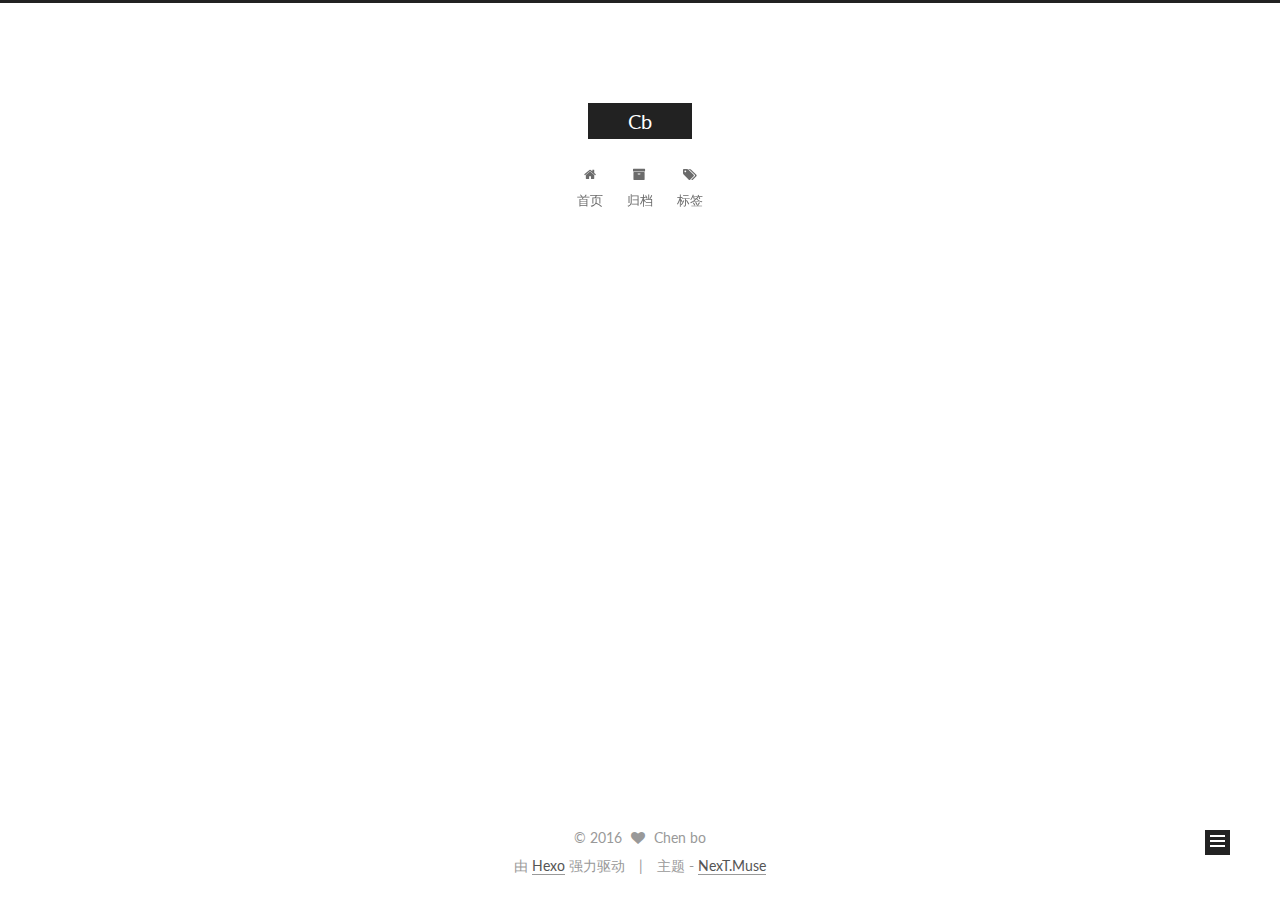
==== commit 2256f849: "Site updated: 2016-04-24 19:50:36" ====
--- a/index.html
+++ b/index.html
@@ -305,108 +305,6 @@
 
 
     
-      
-
-  
-  
-
-  
-  
-  
-
-  <article class="post post-type-normal " itemscope itemtype="http://schema.org/Article">
-
-    
-      <header class="post-header">
-
-        
-        
-          <h1 class="post-title" itemprop="name headline">
-            
-            
-              
-                
-                <a class="post-title-link" href="/2016/04/24/hello-world/" itemprop="url">
-                  Hello World
-                </a>
-              
-            
-          </h1>
-        
-
-        <div class="post-meta">
-          <span class="post-time">
-            <span class="post-meta-item-icon">
-              <i class="fa fa-calendar-o"></i>
-            </span>
-            <span class="post-meta-item-text">发表于</span>
-            <time itemprop="dateCreated" datetime="2016-04-24T18:14:55+08:00" content="2016-04-24">
-              2016-04-24
-            </time>
-          </span>
-
-          
-
-          
-            
-          
-
-          
-
-          
-          
-
-          
-        </div>
-      </header>
-    
-
-
-    <div class="post-body" itemprop="articleBody">
-
-      
-      
-
-      
-        
-          
-            <p>Welcome to <a href="https://hexo.io/" target="_blank" rel="external">Hexo</a>! This is your very first post. Check <a href="https://hexo.io/docs/" target="_blank" rel="external">documentation</a> for more info. If you get any problems when using Hexo, you can find the answer in <a href="https://hexo.io/docs/troubleshooting.html" target="_blank" rel="external">troubleshooting</a> or you can ask me on <a href="https://github.com/hexojs/hexo/issues" target="_blank" rel="external">GitHub</a>.</p>
-<h2 id="Quick-Start"><a href="#Quick-Start" class="headerlink" title="Quick Start"></a>Quick Start</h2><h3 id="Create-a-new-post"><a href="#Create-a-new-post" class="headerlink" title="Create a new post"></a>Create a new post</h3><figure class="highlight bash"><table><tr><td class="gutter"><pre><span class="line">1</span><br></pre></td><td class="code"><pre><span class="line">$ hexo new <span class="string">"My New Post"</span></span><br></pre></td></tr></table></figure>
-<p>More info: <a href="https://hexo.io/docs/writing.html" target="_blank" rel="external">Writing</a></p>
-<h3 id="Run-server"><a href="#Run-server" class="headerlink" title="Run server"></a>Run server</h3><figure class="highlight bash"><table><tr><td class="gutter"><pre><span class="line">1</span><br></pre></td><td class="code"><pre><span class="line">$ hexo server</span><br></pre></td></tr></table></figure>
-<p>More info: <a href="https://hexo.io/docs/server.html" target="_blank" rel="external">Server</a></p>
-<h3 id="Generate-static-files"><a href="#Generate-static-files" class="headerlink" title="Generate static files"></a>Generate static files</h3><figure class="highlight bash"><table><tr><td class="gutter"><pre><span class="line">1</span><br></pre></td><td class="code"><pre><span class="line">$ hexo generate</span><br></pre></td></tr></table></figure>
-<p>More info: <a href="https://hexo.io/docs/generating.html" target="_blank" rel="external">Generating</a></p>
-<h3 id="Deploy-to-remote-sites"><a href="#Deploy-to-remote-sites" class="headerlink" title="Deploy to remote sites"></a>Deploy to remote sites</h3><figure class="highlight bash"><table><tr><td class="gutter"><pre><span class="line">1</span><br></pre></td><td class="code"><pre><span class="line">$ hexo deploy</span><br></pre></td></tr></table></figure>
-<p>More info: <a href="https://hexo.io/docs/deployment.html" target="_blank" rel="external">Deployment</a></p>
-
-          
-        
-      
-    </div>
-    
-    <div>
-      
-    </div>
-
-    <div>
-      
-    </div>
-
-    <footer class="post-footer">
-      
-
-      
-
-      
-      
-        <div class="post-eof"></div>
-      
-    </footer>
-  </article>
-
-
-    
   </section>
 
   
@@ -448,7 +346,7 @@
         <nav class="site-state motion-element">
           <div class="site-state-item site-state-posts">
             <a href="/archives">
-              <span class="site-state-item-count">2</span>
+              <span class="site-state-item-count">1</span>
               <span class="site-state-item-name">日志</span>
             </a>
           </div>
--- a/css/main.css
+++ b/css/main.css
@@ -1534,7 +1534,7 @@
   width: 4px;
   height: 4px;
   border-radius: 50%;
-  background: #3b2d28;
+  background: #38207f;
 }
 .links-of-blogroll {
   font-size: 13px;
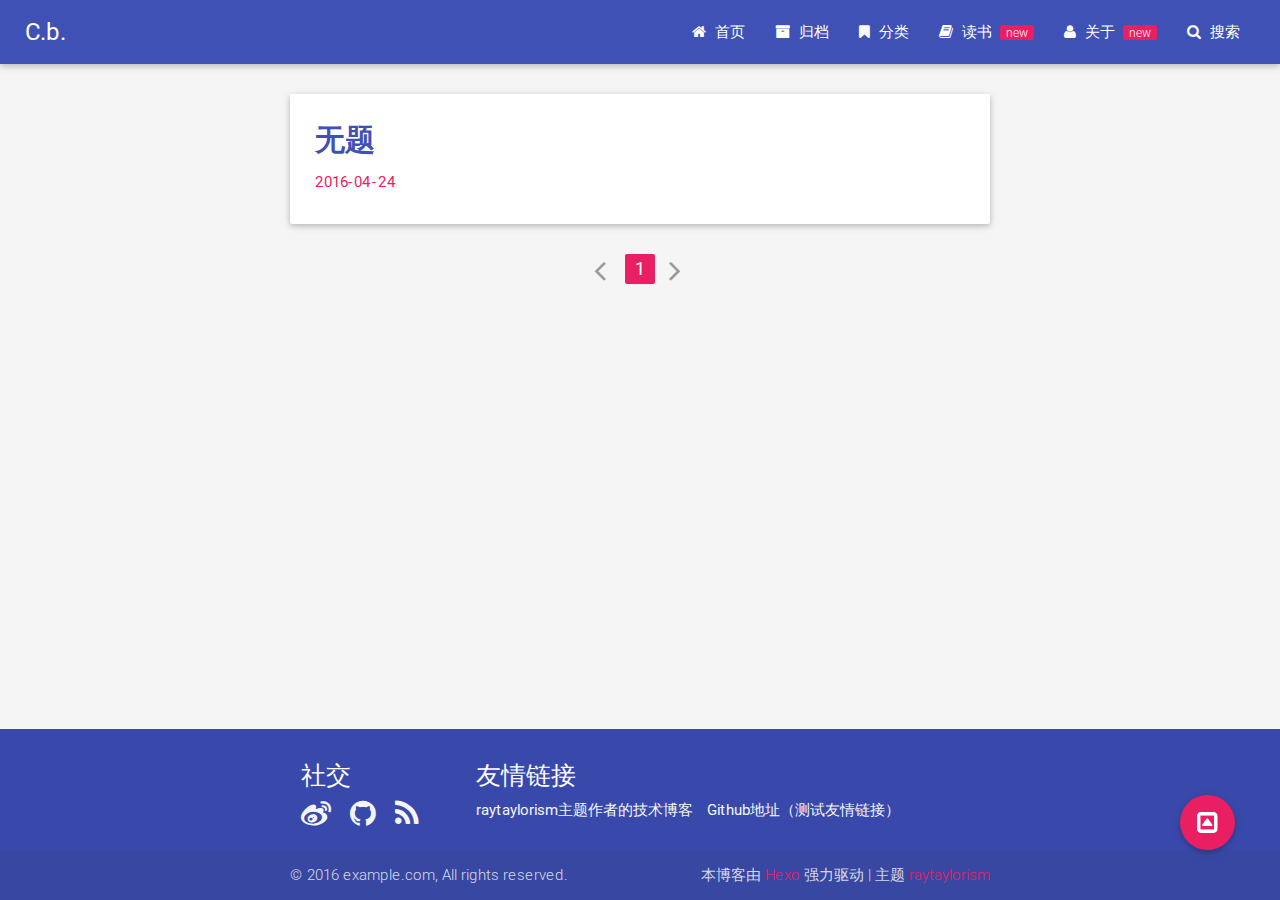
==== commit f8b4b944: "Site updated: 2016-04-24 20:51:19" ====
--- a/index.html
+++ b/index.html
@@ -1,426 +1,492 @@
-<!doctype html>
-
-
-
-  
-
-
-<html class="theme-next muse use-motion">
+<!DOCTYPE HTML>
+<html>
 <head>
-  <meta charset="UTF-8"/>
-<meta http-equiv="X-UA-Compatible" content="IE=edge,chrome=1" />
-<meta name="viewport" content="width=device-width, initial-scale=1, maximum-scale=1"/>
-
-
-
-<meta http-equiv="Cache-Control" content="no-transform" />
-<meta http-equiv="Cache-Control" content="no-siteapp" />
-
-
-
-
-
-
-
-
-
-
-
-
-  <link href="/vendors/fancybox/source/jquery.fancybox.css?v=2.1.5" rel="stylesheet" type="text/css"/>
-
-
-
-
-  
-  
-  
-  
-
-  
-    
-    
-  
-
-  
-
-  
-
-  
-
-  
-
-  
-    
-    
-    <link href="//fonts.googleapis.com/css?family=Lato:300,300italic,400,400italic,700,700italic&subset=latin,latin-ext" rel="stylesheet" type="text/css">
-  
-
-
-
-
-<link href="/vendors/font-awesome/css/font-awesome.min.css?v=4.4.0" rel="stylesheet" type="text/css" />
-
-<link href="/css/main.css?v=5.0.1" rel="stylesheet" type="text/css" />
-
-
-  <meta name="keywords" content="Hexo, NexT" />
-
-
-
-
-
-
-
-
-  <link rel="shortcut icon" type="image/x-icon" href="/favicon.ico?v=5.0.1" />
-
-
-
-
-
-
-<meta name="description" content="Cb的空间">
-<meta property="og:type" content="website">
-<meta property="og:title" content="Cb">
-<meta property="og:url" content="http://yoursite.com/index.html">
-<meta property="og:site_name" content="Cb">
-<meta property="og:description" content="Cb的空间">
-<meta name="twitter:card" content="summary">
-<meta name="twitter:title" content="Cb">
-<meta name="twitter:description" content="Cb的空间">
-
-
-
-<script type="text/javascript" id="hexo.configuration">
-  var NexT = window.NexT || {};
-  var CONFIG = {
-    scheme: 'Muse',
-    sidebar: {"position":"left","display":"post"},
-    fancybox: true,
-    motion: true,
-    duoshuo: {
-      userId: 0,
-      author: '博主'
-    }
-  };
+    <meta charset="utf-8">
+    <meta http-equiv="X-UA-Compatible" content="chrome=1">
+    <meta name="viewport" content="width=device-width, initial-scale=1, maximum-scale=1, user-scalable=no">
+
+    
+
+    <title></title>
+    <meta name="author" content="Chen bo">
+    
+    <meta name="description" content="Cb的空间">
+    
+    
+  <meta name="viewport" content="width=device-width, initial-scale=1, maximum-scale=1">
+
+    
+    <meta property="og:site_name" content="C.b."/>
+
+    
+    <meta property="og:image" content="undefined"/>
+    
+
+    <link rel="icon" type="image/png" href="/favicon.png">
+    <link rel="alternate" href="/atom.xml" title="C.b." type="application/atom+xml">
+    <link rel="stylesheet" href="/css/lib/materialize.min.css">
+    <link rel="stylesheet" href="/css/lib/font-awesome.min.css">
+    <link rel="stylesheet" href="/css/style.css" media="screen" type="text/css">
+
+    
+        <link rel="stylesheet" href="/css/lib/prettify-tomorrow-night-eighties.css" type="text/css">
+    
+    <!--[if lt IE 9]><script src="//html5shiv.googlecode.com/svn/trunk/html5.js"></script><![endif]-->
+</head>
+
+
+<body>
+    <img src="/weixin_favicon.png" style="position: absolute; left: -9999px; opacity: 0; filter: alpha(opacity=0);">
+
+    <nav class="indigo">
+    <div class="nav-wrapper">
+        <a href="#" data-activates="main-menu" class="button-collapse">
+            <i class="fa fa-navicon"></i>
+        </a>
+        <div class="">
+            <a href="/" class="brand-logo hide-on-med-and-down">C.b.</a>
+            <ul class="right hide-on-med-and-down">
+                
+                    <li>
+                        <a class="menu-home " href="/" >
+                            <i class="fa fa-home "></i>
+                            
+                            首页
+                        </a>
+                    </li>
+                
+                    <li>
+                        <a class="menu-archive " href="/archives" >
+                            <i class="fa fa-archive "></i>
+                            
+                            归档
+                        </a>
+                    </li>
+                
+                    <li>
+                        <a class="menu-category category-menu" href="javascript:;" data-activates="category-menu" >
+                            <i class="fa fa-bookmark "></i>
+                            
+                            分类
+                        </a>
+                    </li>
+                
+                    <li>
+                        <a class="menu-reading " href="/reading" >
+                            <i class="fa fa-book "></i>
+                            
+                            读书
+                        </a>
+                    </li>
+                
+                    <li>
+                        <a class="menu-about " href="/about" >
+                            <i class="fa fa-user "></i>
+                            
+                            关于
+                        </a>
+                    </li>
+                
+                    <li>
+                        <a class="menu-search modal-trigger " href="#search" >
+                            <i class="fa fa-search "></i>
+                            
+                            搜索
+                        </a>
+                    </li>
+                
+            </ul>
+            <div>
+    <ul class="side-nav indigo darken-1" id="main-menu">
+        
+        <li class="side-user">
+            <div class="row">
+                <div class="col s4 no-padding">
+                    <img class="avatar-image circle responsive-img" src="/images/avatar.jpg" alt="User Avatar">
+                </div>
+                <div class="info col s8 valign-wrapper no-padding">
+                    <div class="valign">
+                        <p class="name">陈博</p>
+                        <p class="desc">产品狗/程序猿/摄影狮</p>
+                    </div>
+                </div>
+            </div>
+        </li>
+        
+
+        
+            <li class="no-padding">
+                <a class="waves-effect menu-home " href="/" >
+                    <i class="fa fa-home "></i>
+                    
+                    首页
+                </a>
+            </li>
+        
+            <li class="no-padding">
+                <a class="waves-effect menu-archive " href="/archives" >
+                    <i class="fa fa-archive "></i>
+                    
+                    归档
+                </a>
+            </li>
+        
+            <li class="no-padding">
+                <a class="waves-effect menu-category category-menu" href="javascript:;" data-activates="category-menu" >
+                    <i class="fa fa-bookmark "></i>
+                    
+                    分类
+                </a>
+            </li>
+        
+            <li class="no-padding">
+                <a class="waves-effect menu-reading " href="/reading" >
+                    <i class="fa fa-book "></i>
+                    
+                    读书
+                </a>
+            </li>
+        
+            <li class="no-padding">
+                <a class="waves-effect menu-about " href="/about" >
+                    <i class="fa fa-user "></i>
+                    
+                    关于
+                </a>
+            </li>
+        
+            <li class="no-padding">
+                <a class="waves-effect menu-search modal-trigger " href="#search" >
+                    <i class="fa fa-search "></i>
+                    
+                    搜索
+                </a>
+            </li>
+        
+    </ul>
+
+    <ul class="side-nav indigo darken-1" id="category-menu">
+    
+
+            
+
+    </ul>
+</div>
+
+        </div>
+    </div>
+</nav>
+
+<div id="search" class="modal search-modal">
+    <div class="row">
+        <div class="input-field col s12">
+              <input id="search-input" type="text">
+              <label for="search-input">搜索</label>
+        </div>
+
+    </div>
+    <div id="search-result" class="search-result col s12">
+
+    </div>
+</div>
+
+
+    <main>
+        
+
+
+
+<div id="article-list" class="container main-container">
+    
+        <article class="simple-article">
+        <div class="card">
+            <div class="card-content">
+                <div class="article-title">
+                    
+    
+        <h1 class="indigo-link-context"><a href="/2016/04/24/test/">无题</a></h1>
+    
+
+
+                </div>
+
+                <time class="pink-link-context" datetime="2016-04-24T10:54:13.680Z"><a href="/2016/04/24/test/">2016-04-24</a></time>
+
+                
+
+
+                
+            </div>
+
+            
+        </div>
+</article>
+
+    
+
+    <ul class="pagination center-align">
+    <li class="disabled">
+        <a href="/"><i class="fa fa-angle-left"></i></a>
+    </li>
+    
+    
+        <li class="active pink"><a href="/">1</a></li>
+    
+    
+    <li class="disabled">
+        <a href="/"><i class="fa fa-angle-right"></i></a>
+    </li>
+ </ul>
+
+</div>
+
+        <div class="fixed-action-btn float-sitemap">
+    <a class="btn-floating btn-large pink">
+      <i class="fa fa-caret-square-o-up"></i>
+    </a>
+    <ul>
+      <li><a class="btn-return-top btn-floating waves-effect green" title="回到顶部"><i class="fa fa-arrow-circle-o-up"></i></a></li>
+      <li><a class="btn-floating waves-effect button-collapse yellow darken-1"  data-activates="main-menu" title="menu"><i class="fa fa-navicon"></i></a></li>
+    </ul>
+  </div>
+
+    </main>
+    <footer class="page-footer indigo darken-1">
+    
+    <div class="container">
+        <div class="row">
+            
+            <div class="social-group col m3 s12">
+                <h5 class="white-text">社交</h5>
+                
+                    <a class="social-link" href="http://weibo.com/u/2281773532" target="_blank">
+                        <i class="fa fa-2x fa-weibo"></i>
+                    </a>
+                
+                    <a class="social-link" href="https://github.com/chenbo47" target="_blank">
+                        <i class="fa fa-2x fa-github"></i>
+                    </a>
+                
+                    <a class="social-link" href="/atom.xml" target="_blank">
+                        <i class="fa fa-2x fa-rss"></i>
+                    </a>
+                
+            </div>
+            
+
+            
+            <div class="col m9 s12">
+                <h5 class="white-text">友情链接</h5>
+                
+                    <a class="social-link" href="http://raytaylorlin.com/" target="_blank">raytaylorism主题作者的技术博客</a>
+                
+                    <a class="social-link" href="https://github.com/raytaylorlin" target="_blank">Github地址（测试友情链接）</a>
+                
+            </div>
+            
+        </div>
+    </div>
+    
+
+    <div class="footer-copyright pink-link-context">
+        <div class="container">
+            © 2016 example.com, All rights reserved.
+            <p class="right" style="margin-top: 0;">本博客由 <a href="https://hexo.io">Hexo</a> 强力驱动 | 主题 <a href="https://github.com/raytaylorlin/hexo-theme-raytaylorism">raytaylorism</a></p>
+        </div>
+    </div>
+</footer>
+
+
+    <noscript>
+    <div class="noscript">
+        <p class="center-align">当前浏览器不支持博客完整功能。如果要获得最佳体验，请点击右上角···，复制链接，并在其它浏览器打开</p>
+    </div>
+</noscript>
+<div class="noscript">
+    <p class="center-align">当前浏览器不支持博客完整功能。如果要获得最佳体验，请点击右上角···，复制链接，并在其它浏览器打开</p>
+</div>
+
+
+<script src="/js/jquery-2.1.1.min.js"></script>
+<script src="/js/materialize.min.js"></script>
+
+<script>
+    (function($) {
+        $(document).ready(function() {
+            // 隐藏禁用javascript（针对微信内置浏览器）的提示
+            $('.noscript').hide();
+
+            // 图片缩放效果
+            var $imgs = $('img').not('.slider-image').not('.avatar-image').not('.carousel-image').not('.card-cover-image').not('.qrcode');
+
+            // 给图片加上点击放大效果（materialbox插件）
+            $imgs.addClass('materialboxed').each(function(i, el) {
+                $(this).attr('data-caption', $(this).attr('alt') || ' ');
+            }).materialbox();
+
+            // 优化表格的显示
+            $('table').each(function() {
+                var $table = $(this);
+                // 除去多行代码的情况
+                if ($table.find('pre').length == 0) {
+                    $table.addClass('responsive-table striped bordered');
+                }
+            });
+
+            // 首页幻灯片
+            $('.slider').slider({indicators: true, full_width: true, interval: 8000});
+
+            $(".button-collapse").sideNav();
+            $(".category-menu").sideNav();
+
+            // 针对gallery post
+            $('.carousel').carousel({full_width: true});
+            $('.carousel-control.prev').click(function() {
+                $('.carousel').carousel('prev');
+            });
+            $('.carousel-control.next').click(function() {
+                $('.carousel').carousel('next');
+            });
+
+            // 文章目录
+            $('article').not('.simple-article').find('h1').add('h2').add('h3').add('h4').add('h5').add('h6').scrollSpy();
+            // 修正文章目录的left-border颜色
+            var color = $('.table-of-contents-text').css('color');
+            $('.table-of-contents-link').css('border-left-color', color);
+
+            // 针对移动端做的优化：FAB按钮点击一下收回
+            if (/Android|webOS|iPhone|iPad|iPod|BlackBerry|IEMobile|Opera Mini/i.test(navigator.userAgent)) {
+                $('.fixed-action-btn').addClass('click-to-toggle');
+            }
+            // 回到顶部
+            $('.btn-return-top').click(function() {
+                $('body, html').animate({
+                    scrollTop: 0
+                }, 500);
+            });
+
+            // 重置读书页面的Tab标签页的颜色
+            $('li.tab a').hover(function() {
+                $(this).toggleClass('text-lighten-4');
+            });
+            $('.indicator').addClass('pink lighten-2');
+
+            
+            // 添加new标签
+            $('.menu-reading, .menu-about').append('<span class="new badge pink"></span>');
+            
+
+            // 搜索功能
+            $('.modal-trigger').leanModal();
+            var searchXml = "search.xml";
+            if (searchXml.length == 0) {
+             	searchXml = "search.xml";
+            }
+            var searchPath = "/" + searchXml;
+            initSearch(searchPath, 'search-input', 'search-result');
+        });
+
+        // 初始化搜索与匹配函数
+        var initSearch = function(path, search_id, content_id) {
+            'use strict';
+            $.ajax({
+                url: path,
+                dataType: "xml",
+                success: function(xmlResponse) {
+                    // get the contents from search data
+                    var datas = $("entry", xmlResponse).map(function() {
+                        return {
+                            title: $("title", this).text(),
+                            content: $("content", this).text(),
+                            url: $("url", this).text()
+                        };
+                    }).get();
+                    var $input = document.getElementById(search_id);
+                    var $resultContent = document.getElementById(content_id);
+                    $input.addEventListener('input', function() {
+                        var str = '<ul class=\"search-result-list\">';
+                        var keywords = this.value.trim().toLowerCase().split(/[\s\-]+/);
+                        $resultContent.innerHTML = "";
+                        if (this.value.trim().length <= 0) {
+                            return;
+                        }
+                        // perform local searching
+                        datas.forEach(function(data) {
+                            var isMatch = true;
+                            var content_index = [];
+                            var data_title = data.title.trim().toLowerCase();
+                            var data_content = data.content.trim().replace(/<[^>]+>/g, "").toLowerCase();
+                            var data_url = data.url;
+                            var index_title = -1;
+                            var index_content = -1;
+                            var first_occur = -1;
+                            // only match artiles with not empty titles and contents
+                            if (data_title != '' && data_content != '') {
+                                keywords.forEach(function(keyword, i) {
+                                    index_title = data_title.indexOf(keyword);
+                                    index_content = data_content.indexOf(keyword);
+                                    if (index_title < 0 && index_content < 0) {
+                                        isMatch = false;
+                                    } else {
+                                        if (index_content < 0) {
+                                            index_content = 0;
+                                        }
+                                        if (i == 0) {
+                                            first_occur = index_content;
+                                        }
+                                    }
+                                });
+                            }
+                            // show search results
+                            if (isMatch) {
+                                keywords.forEach(function(keyword) {
+                                    var regS = new RegExp(keyword, "gi");
+                                    data_title = data_title.replace(regS, "<span class=\"search-keyword pink lighten-2\">" + keyword + "</span>");
+                                });
+
+                                str += "<li><a href='" + data_url + "' class='search-result-title'>" + data_title + "</a>";
+                                var content = data.content.trim().replace(/<[^>]+>/g, "");
+                                if (first_occur >= 0) {
+                                    // cut out 100 characters
+                                    var start = first_occur - 20;
+                                    var end = first_occur + 80;
+                                    if (start < 0) {
+                                        start = 0;
+                                    }
+                                    if (start == 0) {
+                                        end = 100;
+                                    }
+                                    if (end > content.length) {
+                                        end = content.length;
+                                    }
+                                    var match_content = content.substring(start, end);
+                                    // highlight all keywords
+                                    keywords.forEach(function(keyword) {
+                                        var regS = new RegExp(keyword, "gi");
+                                        match_content = match_content.replace(regS, "<span class=\"search-keyword pink lighten-2\">" + keyword + "</span>");
+                                    });
+
+                                    str += "<p class=\"search-result\">..." + match_content + "...</p>"
+                                }
+                                str += "</li>";
+                            }
+                        });
+                        str += "</ul>";
+                        $resultContent.innerHTML = str;
+                    });
+                }
+            });
+        }
+    })(jQuery);
 </script>
 
-  <title> Cb </title>
-</head>
-
-<body itemscope itemtype="http://schema.org/WebPage" lang="zh-Hans">
-
-  
-
-
-
-
-
-
-
-
-
-
-  
-  
-    
-  
-
-  <div class="container one-collumn sidebar-position-left 
-   page-home 
- ">
-    <div class="headband"></div>
-
-    <header id="header" class="header" itemscope itemtype="http://schema.org/WPHeader">
-      <div class="header-inner"><div class="site-meta ">
-  
-
-  <div class="custom-logo-site-title">
-    <a href="/"  class="brand" rel="start">
-      <span class="logo-line-before"><i></i></span>
-      <span class="site-title">Cb</span>
-      <span class="logo-line-after"><i></i></span>
-    </a>
-  </div>
-  <p class="site-subtitle"></p>
-</div>
-
-<div class="site-nav-toggle">
-  <button>
-    <span class="btn-bar"></span>
-    <span class="btn-bar"></span>
-    <span class="btn-bar"></span>
-  </button>
-</div>
-
-<nav class="site-nav">
-  
-
-  
-    <ul id="menu" class="menu">
-      
-        
-        <li class="menu-item menu-item-home">
-          <a href="/" rel="section">
-            
-              <i class="menu-item-icon fa fa-home fa-fw"></i> <br />
-            
-            首页
-          </a>
-        </li>
-      
-        
-        <li class="menu-item menu-item-archives">
-          <a href="/archives" rel="section">
-            
-              <i class="menu-item-icon fa fa-archive fa-fw"></i> <br />
-            
-            归档
-          </a>
-        </li>
-      
-        
-        <li class="menu-item menu-item-tags">
-          <a href="/tags" rel="section">
-            
-              <i class="menu-item-icon fa fa-tags fa-fw"></i> <br />
-            
-            标签
-          </a>
-        </li>
-      
-
-      
-    </ul>
-  
-
-  
-</nav>
-
- </div>
-    </header>
-
-    <main id="main" class="main">
-      <div class="main-inner">
-        <div class="content-wrap">
-          <div id="content" class="content">
-            
-  <section id="posts" class="posts-expand">
-    
-      
-
-  
-  
-
-  
-  
-  
-
-  <article class="post post-type-normal " itemscope itemtype="http://schema.org/Article">
-
-    
-      <header class="post-header">
-
-        
-        
-          <h1 class="post-title" itemprop="name headline">
-            
-            
-              
-                
-                <a class="post-title-link" href="/2016/04/24/test/" itemprop="url">
-                  未命名
-                </a>
-              
-            
-          </h1>
-        
-
-        <div class="post-meta">
-          <span class="post-time">
-            <span class="post-meta-item-icon">
-              <i class="fa fa-calendar-o"></i>
-            </span>
-            <span class="post-meta-item-text">发表于</span>
-            <time itemprop="dateCreated" datetime="2016-04-24T18:54:13+08:00" content="2016-04-24">
-              2016-04-24
-            </time>
-          </span>
-
-          
-
-          
-            
-          
-
-          
-
-          
-          
-
-          
-        </div>
-      </header>
-    
-
-
-    <div class="post-body" itemprop="articleBody">
-
-      
-      
-
-      
-        
-          
-            <hr>
-<h2 id="title-Test"><a href="#title-Test" class="headerlink" title="title:Test"></a>title:Test</h2><blockquote>
-<p>Just test the website,thank you</p>
-</blockquote>
-
-          
-        
-      
-    </div>
-    
-    <div>
-      
-    </div>
-
-    <div>
-      
-    </div>
-
-    <footer class="post-footer">
-      
-
-      
-
-      
-      
-        <div class="post-eof"></div>
-      
-    </footer>
-  </article>
-
-
-    
-  </section>
-
-  
-
-
-          </div>
-          
-
-
-          
-
-        </div>
-        
-          
-  
-  <div class="sidebar-toggle">
-    <div class="sidebar-toggle-line-wrap">
-      <span class="sidebar-toggle-line sidebar-toggle-line-first"></span>
-      <span class="sidebar-toggle-line sidebar-toggle-line-middle"></span>
-      <span class="sidebar-toggle-line sidebar-toggle-line-last"></span>
-    </div>
-  </div>
-
-  <aside id="sidebar" class="sidebar">
-    <div class="sidebar-inner">
-
-      
-
-      
-
-      <section class="site-overview sidebar-panel  sidebar-panel-active ">
-        <div class="site-author motion-element" itemprop="author" itemscope itemtype="http://schema.org/Person">
-          <img class="site-author-image" itemprop="image"
-               src="/images/default_avatar.jpg"
-               alt="Chen bo" />
-          <p class="site-author-name" itemprop="name">Chen bo</p>
-          <p class="site-description motion-element" itemprop="description">Cb的空间</p>
-        </div>
-        <nav class="site-state motion-element">
-          <div class="site-state-item site-state-posts">
-            <a href="/archives">
-              <span class="site-state-item-count">1</span>
-              <span class="site-state-item-name">日志</span>
-            </a>
-          </div>
-
-          
-
-          
-
-        </nav>
-
-        
-
-        <div class="links-of-author motion-element">
-          
-        </div>
-
-        
-        
-
-        
-        
-
-      </section>
-
-      
-
-    </div>
-  </aside>
-
-
-        
-      </div>
-    </main>
-
-    <footer id="footer" class="footer">
-      <div class="footer-inner">
-        <div class="copyright" >
-  
-  &copy; 
-  <span itemprop="copyrightYear">2016</span>
-  <span class="with-love">
-    <i class="fa fa-heart"></i>
-  </span>
-  <span class="author" itemprop="copyrightHolder">Chen bo</span>
-</div>
-
-<div class="powered-by">
-  由 <a class="theme-link" href="http://hexo.io">Hexo</a> 强力驱动
-</div>
-
-<div class="theme-info">
-  主题 -
-  <a class="theme-link" href="https://github.com/iissnan/hexo-theme-next">
-    NexT.Muse
-  </a>
-</div>
-
-        
-
-        
-      </div>
-    </footer>
-
-    <div class="back-to-top">
-      <i class="fa fa-arrow-up"></i>
-    </div>
-  </div>
-
-  
-
+
+<script src="/js/prettify.js"></script>
 <script type="text/javascript">
-  if (Object.prototype.toString.call(window.Promise) !== '[object Function]') {
-    window.Promise = null;
-  }
+    $(document).ready(function() {
+        $("pre").addClass("prettyprint");
+        prettyPrint();
+    });
 </script>
 
 
@@ -428,68 +494,16 @@
 
 
 
-
-
-
-  
-
-
-
-  
-  <script type="text/javascript" src="/vendors/jquery/index.js?v=2.1.3"></script>
-
-  
-  <script type="text/javascript" src="/vendors/fastclick/lib/fastclick.min.js?v=1.0.6"></script>
-
-  
-  <script type="text/javascript" src="/vendors/jquery_lazyload/jquery.lazyload.js?v=1.9.7"></script>
-
-  
-  <script type="text/javascript" src="/vendors/velocity/velocity.min.js?v=1.2.1"></script>
-
-  
-  <script type="text/javascript" src="/vendors/velocity/velocity.ui.min.js?v=1.2.1"></script>
-
-  
-  <script type="text/javascript" src="/vendors/fancybox/source/jquery.fancybox.pack.js?v=2.1.5"></script>
-
-
-  
-
-
-  <script type="text/javascript" src="/js/src/utils.js?v=5.0.1"></script>
-
-  <script type="text/javascript" src="/js/src/motion.js?v=5.0.1"></script>
-
-
-
-  
-  
-
-  
-
-  
-
-
-  <script type="text/javascript" src="/js/src/bootstrap.js?v=5.0.1"></script>
-
-
-
-  
-
-
-
-  
-
-
-
-  
-  
-  
-
-  
-
-  
+<script type="text/x-mathjax-config">
+MathJax.Hub.Config({
+  tex2jax: {inlineMath: [['$','$'], ['\\(','\\)']]}
+});
+</script>
+<script type="text/javascript" async
+  src="//cdn.mathjax.org/mathjax/latest/MathJax.js?config=TeX-MML-AM_CHTML">
+</script>
+
+
 
 </body>
 </html>
--- a/css/style.css
+++ b/css/style.css
@@ -0,0 +1,1002 @@
+@font-face {
+    font-family: 'Material Icons';
+    font-style: normal;
+    font-weight: 400;
+    src: url(/css/fonts/MaterialIcons-Regular.eot); /* For IE6-8 */
+    src: local('Material Icons'),
+        local('MaterialIcons-Regular'),
+        url(/css/fonts/MaterialIcons-Regular.woff2) format('woff2'),
+        url(/css/fonts/MaterialIcons-Regular.woff) format('woff'),
+        url(/css/fonts/MaterialIcons-Regular.ttf) format('truetype');
+}
+
+.material-icons {
+    font-family: 'Material Icons';
+    font-weight: normal;
+    font-style: normal;
+    font-size: 24px;  /* Preferred icon size */
+    display: inline-block;
+    width: 1em;
+    height: 1em;
+    line-height: 1;
+    text-transform: none;
+    letter-spacing: normal;
+    word-wrap: normal;
+    white-space: nowrap;
+    direction: ltr;
+
+    /* Support for all WebKit browsers. */
+    -webkit-font-smoothing: antialiased;
+    /* Support for Safari and Chrome. */
+    text-rendering: optimizeLegibility;
+
+    /* Support for Firefox. */
+    -moz-osx-font-smoothing: grayscale;
+
+    /* Support for IE. */
+    font-feature-settings: 'liga';
+}
+
+html {
+  color: rgba(0,0,0,0.8);
+}
+.container {
+  width: 700px;
+}
+@media (max-width: 767px) {
+  .container {
+    width: 90%;
+  }
+}
+.container .row {
+  margin-left: auto;
+  margin-right: auto;
+}
+@media (max-width: 767px) {
+  .container.main-container {
+    width: 100%;
+  }
+}
+ul,
+ol {
+  padding-left: 20px;
+}
+ul.tabs,
+ol.tabs {
+  padding-left: 0;
+}
+ul,
+ul li {
+  list-style-type: disc;
+  word-break: break-word;
+}
+nav ul,
+.fixed-action-btn ul {
+  padding-left: 0;
+}
+nav li,
+.fixed-action-btn li {
+  list-style-type: none;
+}
+ul.pagination,
+ul.collapsible,
+ul.indicators {
+  padding-left: 0;
+}
+ul.pagination li,
+ul.collapsible li,
+ul.indicators li {
+  list-style-type: none;
+}
+img {
+  max-width: 100%;
+  padding: 4px;
+  background-color: #f5f5f5;
+  border: 1px solid #ddd;
+  -webkit-border-radius: 4px;
+  border-radius: 4px;
+}
+strong {
+  font-weight: bold;
+}
+blockquote {
+  background-color: rgba(0,0,0,0.03);
+  padding: 0.6rem 0.6rem 0.6rem 1.2rem;
+}
+table {
+  margin-bottom: 1.5em;
+}
+nav ul a:hover {
+  background-color: rgba(0,0,0,0);
+}
+nav .brand-logo {
+  font-size: 1.6rem;
+}
+.card {
+  margin-top: 0;
+}
+.card.medium {
+  height: 440px;
+}
+.card .card-content {
+  padding: 25px 25px 30px;
+}
+@media (max-width: 767px) {
+  .card .card-content {
+    padding-left: 15px;
+    padding-right: 15px;
+  }
+}
+.card .card-action {
+  padding-left: 25px;
+  padding-right: 25px;
+}
+.chip {
+  height: initial;
+  line-height: 18px;
+  padding: 4px 14px;
+  color: #fff;
+}
+.breadcrumb {
+  font-size: 1em;
+}
+.materialboxed {
+  display: initial;
+  margin-top: 10px;
+  max-width: 100%;
+}
+.materialboxed.active {
+  max-width: initial;
+}
+.slider .indicators {
+  bottom: 60px;
+  z-index: 10;
+}
+.main-container {
+  margin-top: 30px;
+}
+.mt-0 {
+  margin-top: 0;
+}
+.collection a.collection-item:not(.active):hover {
+  background-color: #f5f5f5;
+}
+.breadcrumb:before {
+  content: "\f105";
+  font-family: FontAwesome;
+}
+.fa {
+  margin-right: 5px;
+}
+html,
+body {
+  font-family: "Roboto", "sans-serif", "微软雅黑", "Helvetica Neue";
+}
+body {
+  background-color: #f5f5f5;
+  display: -webkit-box;
+  display: -moz-box;
+  display: -webkit-flex;
+  display: -ms-flexbox;
+  display: box;
+  display: flex;
+  min-height: 100vh;
+  -webkit-box-orient: vertical;
+  -moz-box-orient: vertical;
+  -o-box-orient: vertical;
+  -webkit-flex-direction: column;
+  -ms-flex-direction: column;
+  flex-direction: column;
+}
+main {
+  -webkit-box-flex: 1;
+  -moz-box-flex: 1;
+  -o-box-flex: 1;
+  box-flex: 1;
+  -webkit-flex: 1 0 auto;
+  -ms-flex: 1 0 auto;
+  flex: 1 0 auto;
+}
+.red-link-context a {
+  color: #f44336 !important;
+}
+.red-link-context a:hover {
+  color: #e57373 !important;
+}
+.pink-link-context a {
+  color: #e91e63 !important;
+}
+.pink-link-context a:hover {
+  color: #f06292 !important;
+}
+.purple-link-context a {
+  color: #9c27b0 !important;
+}
+.purple-link-context a:hover {
+  color: #ba68c8 !important;
+}
+.deep-purple-link-context a {
+  color: #673ab7 !important;
+}
+.deep-purple-link-context a:hover {
+  color: #9575cd !important;
+}
+.indigo-link-context a {
+  color: #3f51b5 !important;
+}
+.indigo-link-context a:hover {
+  color: #7986cb !important;
+}
+.blue-link-context a {
+  color: #2196f3 !important;
+}
+.blue-link-context a:hover {
+  color: #64b5f6 !important;
+}
+.light-blue-link-context a {
+  color: #03a9f4 !important;
+}
+.light-blue-link-context a:hover {
+  color: #4fc3f7 !important;
+}
+.cyan-link-context a {
+  color: #00bcd4 !important;
+}
+.cyan-link-context a:hover {
+  color: #4dd0e1 !important;
+}
+.teal-link-context a {
+  color: #009688 !important;
+}
+.teal-link-context a:hover {
+  color: #4db6ac !important;
+}
+.green-link-context a {
+  color: #4caf50 !important;
+}
+.green-link-context a:hover {
+  color: #81c784 !important;
+}
+.light-green-link-context a {
+  color: #8bc34a !important;
+}
+.light-green-link-context a:hover {
+  color: #aed581 !important;
+}
+.lime-link-context a {
+  color: #cddc39 !important;
+}
+.lime-link-context a:hover {
+  color: #dce775 !important;
+}
+.yellow-link-context a {
+  color: #ffeb3b !important;
+}
+.yellow-link-context a:hover {
+  color: #fff176 !important;
+}
+.amber-link-context a {
+  color: #ffc107 !important;
+}
+.amber-link-context a:hover {
+  color: #ffd54f !important;
+}
+.orange-link-context a {
+  color: #ff9800 !important;
+}
+.orange-link-context a:hover {
+  color: #ffb74d !important;
+}
+.deep-orange-link-context a {
+  color: #ff5722 !important;
+}
+.deep-orange-link-context a:hover {
+  color: #ff8a65 !important;
+}
+.brown-link-context a {
+  color: #795548 !important;
+}
+.brown-link-context a:hover {
+  color: #a1887f !important;
+}
+.grey-link-context a {
+  color: #9e9e9e !important;
+}
+.grey-link-context a:hover {
+  color: #e0e0e0 !important;
+}
+.blue-grey-link-context a {
+  color: #607d8b !important;
+}
+.blue-grey-link-context a:hover {
+  color: #90a4ae !important;
+}
+.nav-wrapper {
+  padding: 0 25px;
+}
+@media (max-width: 767px) {
+  .nav-wrapper {
+    padding: 0 10px;
+  }
+}
+.search-modal {
+  padding: 30px 20px;
+  max-height: 80%;
+}
+.search-modal input[type=text]:focus {
+  border-bottom-color: #757575;
+  -webkit-box-shadow: 0 1px 0 0 #757575;
+  box-shadow: 0 1px 0 0 #757575;
+}
+.search-modal input[type=text]:focus+label {
+  color: #212121;
+}
+.search-modal .search-result {
+  margin-top: 5px;
+  margin-bottom: 15px;
+}
+.simple-article {
+  margin-bottom: 30px;
+}
+article .entry {
+  margin-top: 20px;
+}
+article .article-title h1 {
+  font-family: "微软雅黑", "sans-serif", "Helvetica Neue";
+  font-size: 2em;
+  font-weight: bold;
+  line-height: 1.4;
+  margin-top: 0;
+  margin-bottom: 10px;
+  color: #333;
+}
+article a:not(.chip) {
+  color: #1976d2;
+}
+article a:not(.chip):hover {
+  color: #42a5f5;
+}
+article .simple-article-title h1 {
+  font-size: 1.4em;
+  padding: 5px 0;
+}
+article .tags-row {
+  margin-top: 10px;
+}
+article .article-tag {
+  display: inline-block;
+  height: 32px;
+  line-height: 32px;
+  padding: 0 12px;
+  -webkit-border-radius: 16px;
+  border-radius: 16px;
+  color: #fff;
+}
+article header {
+  -webkit-border-radius: 0;
+  border-radius: 0;
+  background: none;
+  position: relative;
+  padding: 0;
+  border-bottom: 0;
+  margin-bottom: 10px;
+}
+article header time {
+  font: 0.9em "微软雅黑", "Droid Serif", Helvetica Neue, Helvetica, Arial, sans-serif;
+  margin-bottom: 5px;
+  display: block;
+  line-height: 1;
+}
+article header:hover {
+  color: #069;
+}
+article .card-content .entry {
+  font-size: 16px;
+  line-height: 1.7;
+}
+@media (max-width: 480px) {
+  article .card-content .entry {
+    line-height: 1.5em;
+  }
+}
+article .card-content .entry p {
+  margin-top: 0;
+  margin-bottom: 1em;
+  text-align: justify;
+  text-justify: inter-ideograph;
+  word-break: initial;
+  word-break: break-word;
+}
+article .card-content .entry p:last-child {
+  margin-bottom: 0;
+}
+article .card-content .entry ul,
+article .card-content .entry ol {
+  margin-bottom: 1em;
+}
+article .card-content .entry ul ul,
+article .card-content .entry ol ul,
+article .card-content .entry ul ol,
+article .card-content .entry ol ol {
+  margin-bottom: 0;
+}
+article .card-content .entry h1,
+article .card-content .entry h2,
+article .card-content .entry h3,
+article .card-content .entry h4,
+article .card-content .entry h5,
+article .card-content .entry h6 {
+  margin-top: 0;
+  margin-bottom: 0.5em;
+}
+article .card-content .entry h1 {
+  font-size: 1.6em;
+  color: #333;
+}
+article .card-content .entry h2 {
+  font-size: 1.4em;
+  color: #333;
+}
+article .card-content .entry h3,
+article .card-content .entry h4,
+article .card-content .entry h5,
+article .card-content .entry h6 {
+  font-size: 1.2em;
+  color: #333;
+}
+article .card-content .entry.nstyle {
+  -webkit-border-radius: 0;
+  border-radius: 0;
+  padding: 0;
+  background: none;
+  -webkit-box-shadow: none;
+  box-shadow: none;
+}
+article .card-content .entry iframe {
+  max-width: 98%;
+}
+article .card-content .entry .caption {
+  display: block;
+  margin-top: 5px;
+  color: #aaa;
+  position: relative;
+  font-size: 0.9em;
+  padding-left: 25px;
+}
+article .card-content .entry .caption:before {
+  content: '\f040';
+  position: absolute;
+  font: 1.3em font-icon;
+  position: absolute;
+  left: 0;
+  top: 3px;
+}
+article .toc-wrap {
+  float: right;
+  -webkit-border-radius: 4px;
+  -webkit-border-radius: 4px;
+  border-radius: 4px;
+  background: #eee;
+  border: 1px solid #ddd;
+  margin-left: 1.5em;
+  margin-bottom: 2em;
+  padding: 15px 20px;
+  line-height: 1.6em;
+}
+article .toc-wrap >ol {
+  margin-left: 0;
+}
+article .toc-wrap ol,
+article .toc-wrap ul {
+  list-style: none;
+}
+article .toc-title {
+  font-weight: bold;
+  font-size: 1.2em;
+  margin-bottom: 0.6em;
+  color: #2c3e50;
+}
+article .toc-number {
+  display: none;
+}
+article .toc-link {
+  color: #0e83cd;
+  text-decoration: none;
+  font-size: 0.9em;
+}
+article .toc-link:hover {
+  text-decoration: underline;
+}
+article .toc-child {
+  margin-left: 1em;
+}
+a.social-link {
+  display: inline-block;
+  color: #f5f5f5;
+  margin-right: 10px;
+}
+a.social-link:hover {
+  color: #e0e0e0;
+}
+.slider-image {
+  border: none;
+  -webkit-border-radius: 0;
+  border-radius: 0;
+  background-color: transparent;
+  padding: 0;
+}
+.side-nav .row {
+  margin-bottom: 0;
+}
+.side-nav .row .col {
+  line-height: 100px;
+}
+.side-nav a {
+  height: 48px;
+  line-height: 48px;
+  color: #fff;
+}
+.side-nav a i {
+  height: 48px;
+  line-height: 48px;
+  width: 1.5rem;
+}
+.side-nav li {
+  line-height: 48px;
+}
+.side-nav li:hover,
+.side-nav li:active {
+  background-color: rgba(0,0,0,0.2);
+}
+.side-nav li:hover.side-user,
+.side-nav li:active.side-user {
+  background-color: transparent;
+}
+.side-nav .avatar-image {
+  width: 50px;
+  padding: 0;
+  vertical-align: middle;
+}
+.side-nav .info {
+  height: 100px;
+}
+.side-nav .info p {
+  line-height: 24px;
+  margin-top: 5px;
+  margin-bottom: 0;
+  text-shadow: 1px 1px 1px #444;
+}
+.side-nav .info .name {
+  font-size: 1.2em;
+}
+.side-nav .info .desc {
+  font-size: 0.9em;
+}
+.side-nav li.side-user {
+  height: 100px;
+  -webkit-background-size: cover;
+  -moz-background-size: cover;
+  -o-background-size: cover;
+  -webkit-background-size: cover;
+  -moz-background-size: cover;
+  background-size: cover;
+}
+.side-nav .collapse-level-0 {
+  padding-left: 15px;
+}
+.side-nav .collapse-level-1 {
+  padding-left: 30px;
+}
+.side-nav .collapse-level-2 {
+  padding-left: 45px;
+}
+.side-nav .collapse-space {
+  margin-bottom: 10px;
+}
+#category-menu.side-nav a {
+  height: 36px;
+  line-height: 36px;
+}
+#category-menu.side-nav a i {
+  height: 36px;
+  line-height: 36px;
+}
+#category-menu.side-nav li {
+  line-height: 36px;
+}
+.toc {
+  position: fixed;
+  top: 15%;
+  left: calc(50% + 350px);
+}
+.toc ol {
+  list-style-type: none;
+  padding-left: 1em;
+}
+.toc .section {
+  margin: 2px 0;
+  padding-top: 0;
+  padding-bottom: 0;
+}
+.toc .table-of-contents a.active {
+  border-left-color: #2196f3;
+  font-weight: bold;
+}
+.toc .table-of-contents a:hover {
+  border-left-color: #2196f3;
+}
+.page-nav {
+  height: 50px;
+  line-height: 50px;
+}
+.float-sitemap {
+  position: fixed;
+  right: 45px;
+  bottom: 50px;
+}
+@media only screen and (max-width: 600px) {
+  .float-sitemap {
+    right: 10px;
+    bottom: 15px;
+  }
+}
+.construction-container {
+  display: inline-block;
+  margin-top: 40px;
+}
+.construction-container .btn {
+  margin-top: 20px;
+}
+.ds-sync input[type="checkbox"] {
+  position: initial;
+  visibility: initial;
+}
+.ds-sync input[type="checkbox"] +label:before {
+  display: none;
+}
+article .gallery .control {
+  opacity: 0;
+  -ms-filter: "progid:DXImageTransform.Microsoft.Alpha(Opacity=0)";
+  filter: alpha(opacity=0);
+  -webkit-transition: 0.3s;
+  -moz-transition: 0.3s;
+  -o-transition: 0.3s;
+  -ms-transition: 0.3s;
+  transition: 0.3s;
+}
+article .gallery:hover .control {
+  opacity: 1;
+  -ms-filter: none;
+  filter: none;
+  -ms-filter: none;
+  filter: none;
+}
+article .gallery .prev,
+article .gallery .next {
+  position: absolute;
+  top: 0;
+  width: 50%;
+  height: 100%;
+  cursor: pointer;
+}
+article .gallery .prev:before,
+article .gallery .next:before {
+  position: absolute;
+  font: 24px/1 FontAwesome;
+  text-align: center;
+  width: 24px;
+  text-shadow: 0 0 15px rgba(0,0,0,0.5);
+  color: #fff;
+  margin-top: -12px;
+  top: 50%;
+}
+article .gallery .prev {
+  left: 0;
+}
+article .gallery .prev:before {
+  content: '\f053';
+  left: 10px;
+}
+article .gallery .next {
+  right: 0;
+}
+article .gallery .next:before {
+  content: '\f054';
+  right: 10px;
+}
+.noscript {
+  background: rgba(0,0,0,0.5);
+  position: fixed;
+  left: 0;
+  top: 0;
+  width: 100%;
+  z-index: 9999;
+  -webkit-animation-duration: 6s;
+  -moz-animation-duration: 6s;
+  -o-animation-duration: 6s;
+  -ms-animation-duration: 6s;
+  animation-duration: 6s;
+  -webkit-animation-name: noscript-slide;
+  -moz-animation-name: noscript-slide;
+  -o-animation-name: noscript-slide;
+  -ms-animation-name: noscript-slide;
+  animation-name: noscript-slide;
+}
+.noscript p {
+  margin: 0;
+  padding: 0 30px;
+  color: #fff;
+}
+@-moz-keyframes noscript-slide {
+  0% {
+    top: -100px;
+  }
+  50% {
+    top: -100px;
+  }
+  100% {
+    top: 0;
+  }
+}
+@-webkit-keyframes noscript-slide {
+  0% {
+    top: -100px;
+  }
+  50% {
+    top: -100px;
+  }
+  100% {
+    top: 0;
+  }
+}
+@-o-keyframes noscript-slide {
+  0% {
+    top: -100px;
+  }
+  50% {
+    top: -100px;
+  }
+  100% {
+    top: 0;
+  }
+}
+@keyframes noscript-slide {
+  0% {
+    top: -100px;
+  }
+  50% {
+    top: -100px;
+  }
+  100% {
+    top: 0;
+  }
+}
+article pre {
+  padding: 10px 16px;
+}
+article code,
+article pre {
+  font-family: Consolas, "微软雅黑", Monaco, Menlo, Courier New, monospace;
+  color: #333;
+  font-size: 1em;
+}
+article p code,
+article li code {
+  margin: 0 3px;
+  padding: 0 5px;
+  -webkit-border-radius: 5px;
+  border-radius: 5px;
+  border: 1px solid #e0e0e0;
+  color: #212121;
+  background-color: #eee;
+}
+pre .keyword {
+  color: #859900;
+}
+pre .tag {
+  color: #f8f8f2;
+}
+pre .comment,
+pre .template_comment,
+pre .diff .header,
+pre .doctype,
+pre .pi,
+pre .lisp .string,
+pre .javadoc {
+  color: #75715c;
+  font-style: italic;
+}
+pre .doctype {
+  color: #268bd2;
+}
+pre .keyword,
+pre .winutils,
+pre .method,
+pre .addition,
+pre .css .tag,
+pre .request,
+pre .status,
+pre .nginx .title {
+  color: #66d9ef;
+}
+pre .number,
+pre .command,
+pre .phpdoc,
+pre .tex .formula,
+pre .regexp,
+pre .hexcolor {
+  color: #ae81fc;
+}
+pre .string,
+pre .tag .value {
+  color: #e6db6e;
+}
+pre .title,
+pre .localvars,
+pre .chunk,
+pre .decorator,
+pre .built_in,
+pre .identifier,
+pre .vhdl,
+pre .literal,
+pre .id {
+  color: #f22672;
+}
+pre .attribute,
+pre .variable,
+pre .lisp .body,
+pre .smalltalk .number,
+pre .constant,
+pre .class .title,
+pre .parent,
+pre .haskell .type {
+  color: #a6e22e;
+}
+pre .preprocessor,
+pre .preprocessor .keyword,
+pre .shebang,
+pre .symbol,
+pre .symbol .string,
+pre .diff .change,
+pre .special,
+pre .attr_selector,
+pre .important,
+pre .subst,
+pre .cdata,
+pre .clojure .title {
+  color: #cb4b16;
+}
+pre .deletion {
+  color: #dc322f;
+}
+figure.highlight {
+  margin-left: 0;
+  margin-right: 0;
+  overflow: auto;
+}
+figure.highlight td {
+  padding: 0;
+}
+figure.highlight pre {
+  margin: 0;
+  overflow: auto;
+}
+figure.highlight figcaption a {
+  position: absolute;
+  right: 25px;
+}
+figure.highlight .gutter {
+  width: 5%;
+}
+.book-item {
+  display: inline-block;
+  position: relative;
+}
+.book-item img {
+  padding: 0;
+  -webkit-transition: all 0.3s ease-out;
+  -moz-transition: all 0.3s ease-out;
+  -o-transition: all 0.3s ease-out;
+  -ms-transition: all 0.3s ease-out;
+  transition: all 0.3s ease-out;
+}
+.book-item:hover img {
+  -webkit-transform: scale(1.05);
+  -moz-transform: scale(1.05);
+  -o-transform: scale(1.05);
+  -ms-transform: scale(1.05);
+  transform: scale(1.05);
+}
+.book-item .card-content {
+  padding: 15px;
+}
+.book-item .card-content .card-title {
+  line-height: initial;
+  font-size: 1.4em;
+}
+.book-item .card.small .card-image {
+  min-height: 70%;
+  max-height: 70%;
+}
+.book-item .card.small .card-content {
+  max-height: 30%;
+}
+.book-item .external-link {
+  font-size: 1.2em;
+}
+.about-page .header {
+  padding: 40px 15px 30px;
+}
+.about-page .avatar-wrapper .avatar-image {
+  width: 160px;
+}
+.about-page .info {
+  padding: 0 20px;
+}
+.about-page .info p {
+  line-height: 24px;
+  margin-top: 25px;
+  margin-bottom: 0;
+  color: #fff;
+  text-shadow: 1px 1px 1px #444;
+}
+.about-page .info .name {
+  font-size: 1.8em;
+}
+.about-page .info .desc {
+  margin-top: 15px;
+  font-size: 1em;
+}
+.about-page .social-group {
+  margin-top: 15px;
+}
+.about-page section {
+  margin-bottom: 20px;
+}
+.about-page h1 {
+  font-size: 1.6rem;
+  margin-top: 10px;
+  margin-bottom: 15px;
+}
+.about-page ul.skill-list,
+.about-page ul.skill-list li {
+  list-style-type: none;
+}
+.about-page ul.skill-list {
+  padding-left: 0;
+}
+.about-page .skill-list li {
+  margin-bottom: 0;
+}
+.about-page .split {
+  margin-top: 5px;
+}
+.about-page .skills .fa {
+  margin-right: 0;
+}
+.about-page .project-item {
+  display: inline-block;
+  width: 100%;
+}
+.about-page .project-item img {
+  padding: 0;
+}
+.about-page .project-item .card-title {
+  font-weight: 400;
+  font-size: 20px;
+  text-shadow: 1px 1px 1px #000;
+  line-height: 30px;
+}
+.about-page .project-item .card-tag {
+  position: absolute;
+  top: 15px;
+  right: 10px;
+}
+.about-page.row {
+  margin-left: 0;
+  margin-right: 0;
+}
+.about-page.row .row {
+  margin-left: 0;
+  margin-right: 0;
+}
--- a/css/lib/prettify-tomorrow-night-eighties.css
+++ b/css/lib/prettify-tomorrow-night-eighties.css
@@ -0,0 +1,141 @@
+/* Tomorrow Night Eighties Theme */
+/* Original theme - https://github.com/chriskempson/tomorrow-theme */
+.prettyprint {
+  background: #1D1F21;
+  font-family: Menlo, 'Bitstream Vera Sans Mono', 'DejaVu Sans Mono', Monaco, Consolas, monospace;
+  font-size: 13px;
+  line-height: 1.5;
+  border: 1px solid #ccc;
+  padding: 10px;
+}
+
+.pln {
+  color: #cccccc;
+}
+
+@media screen {
+  .str {
+    color: #99cc99;
+  }
+
+  .kwd {
+    color: #cc99cc;
+  }
+
+  .com {
+    color: #999999;
+  }
+
+  .typ {
+    color: #6699cc;
+  }
+
+  .lit {
+    color: #f99157;
+  }
+
+  .pun {
+    color: #cccccc;
+  }
+
+  .opn {
+    color: #cccccc;
+  }
+
+  .clo {
+    color: #cccccc;
+  }
+
+  .tag {
+    color: #f2777a;
+  }
+
+  .atn {
+    color: #f99157;
+  }
+
+  .atv {
+    color: #66cccc;
+  }
+
+  .dec {
+    color: #f99157;
+  }
+
+  .var {
+    color: #f2777a;
+  }
+
+  .fun {
+    color: #6699cc;
+  }
+}
+@media print, projection {
+  .str {
+    color: #006600;
+  }
+
+  .kwd {
+    color: #006;
+    font-weight: bold;
+  }
+
+  .com {
+    color: #600;
+    font-style: italic;
+  }
+
+  .typ {
+    color: #404;
+    font-weight: bold;
+  }
+
+  .lit {
+    color: #004444;
+  }
+
+  .pun, .opn, .clo {
+    color: #444400;
+  }
+
+  .tag {
+    color: #006;
+    font-weight: bold;
+  }
+
+  .atn {
+    color: #440044;
+  }
+
+  .atv {
+    color: #006600;
+  }
+}
+/* Specify class=linenums on a pre to get line numbering */
+ol.linenums {
+  margin-top: 0;
+  margin-bottom: 0;
+}
+
+/* IE indents via margin-left */
+li.L0,
+li.L1,
+li.L2,
+li.L3,
+li.L4,
+li.L5,
+li.L6,
+li.L7,
+li.L8,
+li.L9 {
+  /* */
+}
+
+/* Alternate shading for lines */
+li.L1,
+li.L3,
+li.L5,
+li.L7,
+li.L9 {
+  /* */
+}
